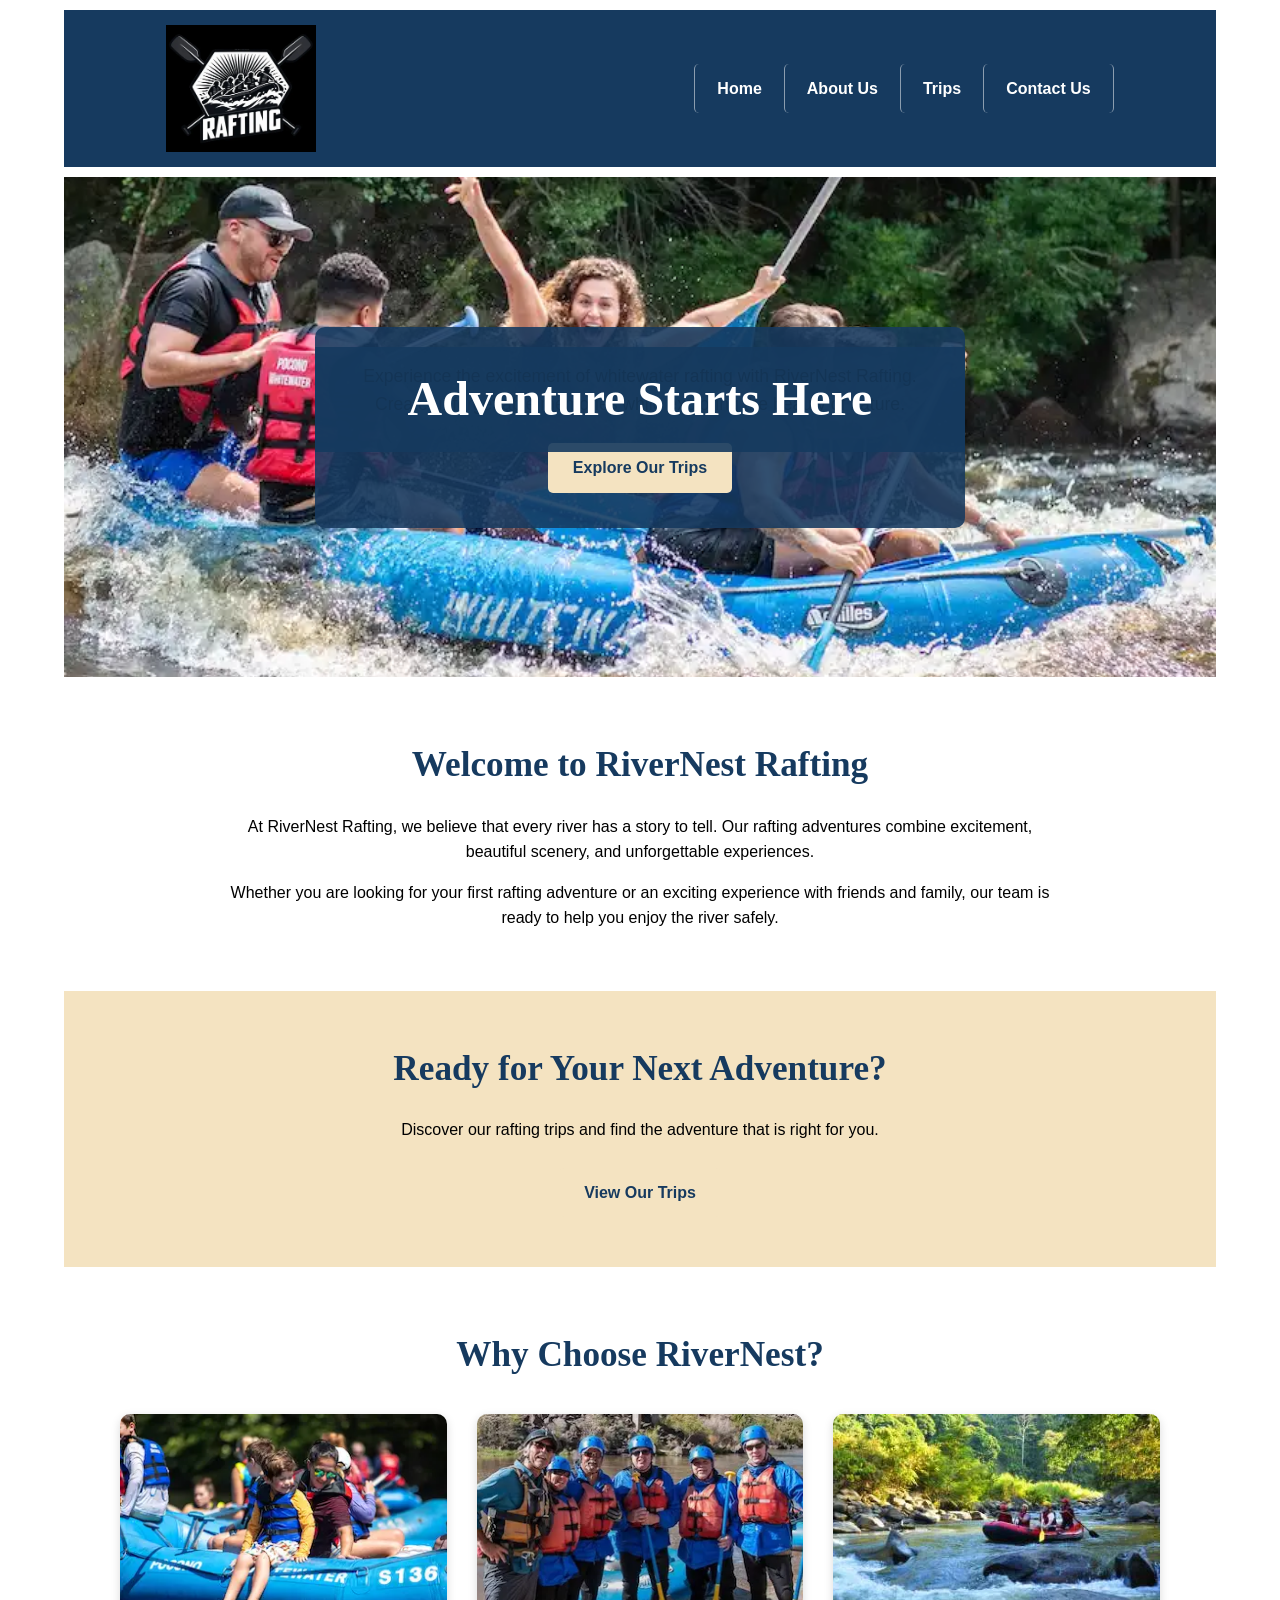
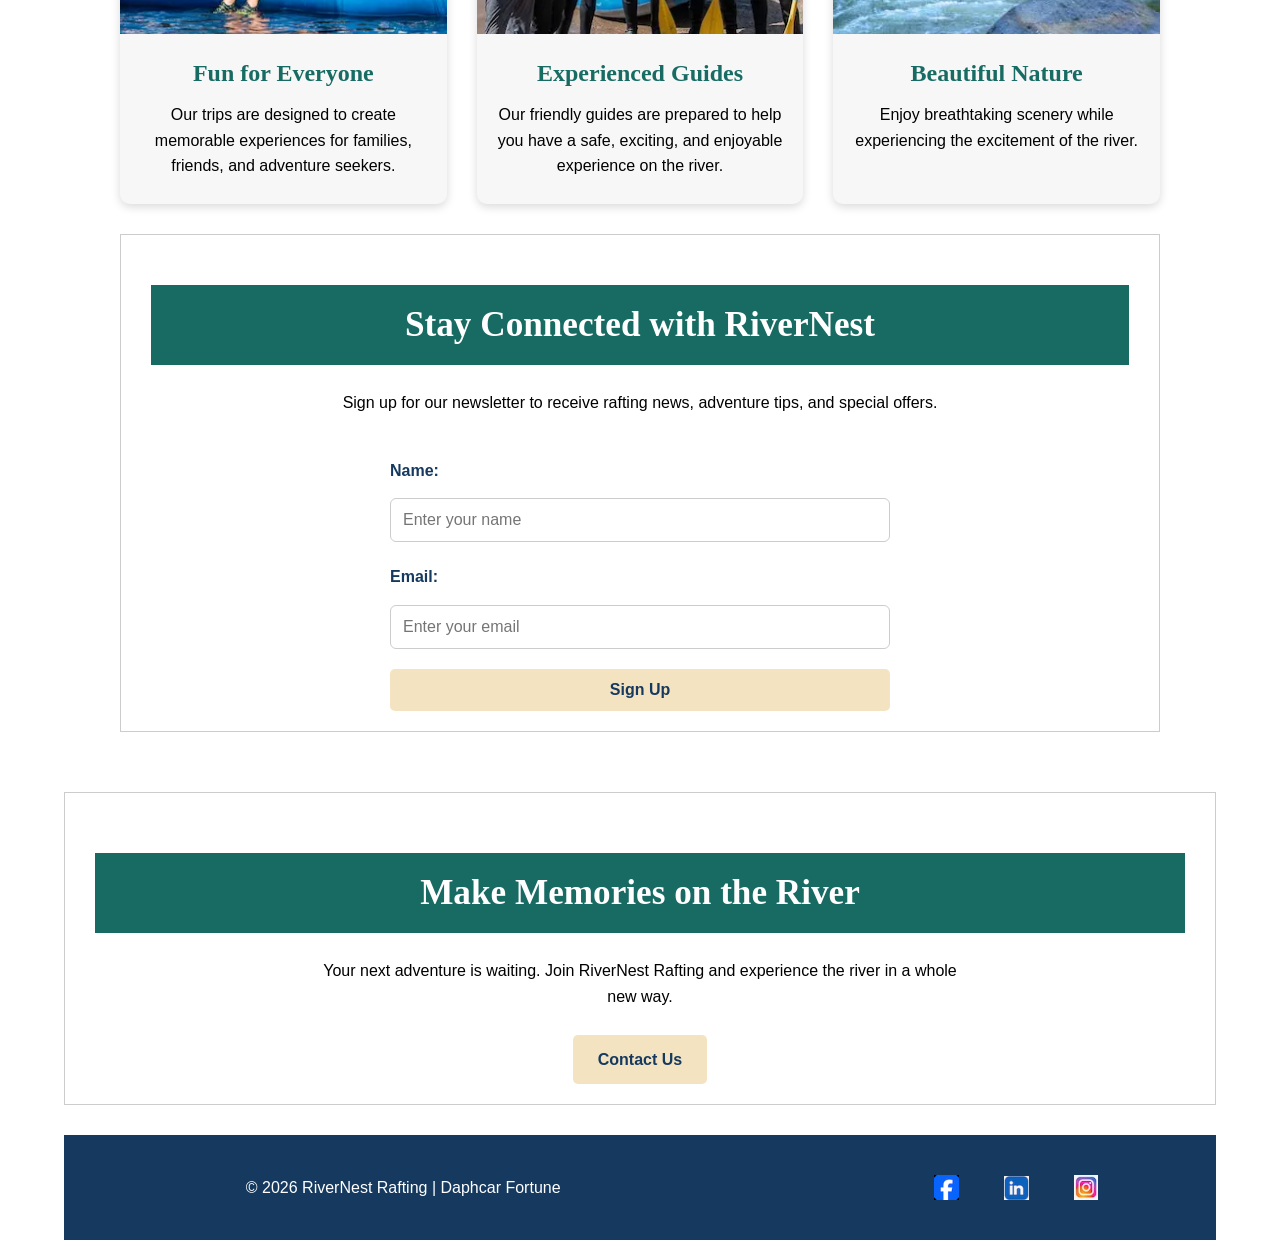
==== wwr/index.html @ b856910a "Index & trips HTML&CSS" ====
<!DOCTYPE html>
<html lang="en-US">

<head>
    <meta charset="UTF-8">
    <meta name="viewport" content="width=device-width, initial-scale=1.0">

    <title>RiverNest Rafting | Home</title>

    <meta name="description"
      content="RiverNest Rafting offers exciting and unforgettable whitewater rafting adventures for families, friends, and outdoor enthusiasts.">

    <meta name="author" content="Daphcar Fortune">

    <link rel="stylesheet" href="styles/rafting.css">
</head>

<body>

    <header>
        <img src="images/raftinglogo.webp"
          alt="Rafting company logo featuring paddles, a whitewater raft, and rafters" width="128"
          height="128">

        <nav>
            <ul>
                <li><a href="index.html">Home</a></li>
                <li><a href="about.html">About Us</a></li>
                <li><a href="trips.html">Trips</a></li>
                <li><a href="contact.html">Contact Us</a></li>
            </ul>
        </nav>
    </header>
    <main>

        <!-- Hero Section -->
        <section class="hero">
            <img src="images/people-enjoy.webp"
              alt="People enjoying an exciting whitewater rafting adventure" width="700"
              height="200">

            <div class="hero-content">
                <h1>Adventure Starts Here</h1>
                <p>
                    Experience the excitement of whitewater rafting with
                    RiverNest Rafting. Create unforgettable memories while
                    exploring the beauty of nature.
                </p>

                <a class="button" href="trips.html">Explore Our Trips</a>
            </div>
        </section>

        <!-- Company Introduction -->
        <section class="company-intro">
            <h2>Welcome to RiverNest Rafting</h2>

            <p>
                At RiverNest Rafting, we believe that every river has a story
                to tell. Our rafting adventures combine excitement, beautiful
                scenery, and unforgettable experiences.
            </p>

            <p>
                Whether you are looking for your first rafting adventure or
                an exciting experience with friends and family, our team is
                ready to help you enjoy the river safely.
            </p>
        </section>

        <!-- Call to Action -->
        <section class="cta">
            <h2>Ready for Your Next Adventure?</h2>

            <p>
                Discover our rafting trips and find the adventure that is
                right for you.
            </p>

            <a class="button" href="trips.html">View Our Trips</a>
        </section>

        <!-- Adventure Highlights -->
        <section class="highlights">

            <h2>Why Choose RiverNest?</h2>

            <div class="highlight-grid">

                <article>
                    <img src="images/family-enjoy.webp" alt="Family enjoying a rafting adventure">

                    <h3>Fun for Everyone</h3>

                    <p>
                        Our trips are designed to create memorable experiences
                        for families, friends, and adventure seekers.
                    </p>
                </article>

                <article>
                    <img src="images/guider.webp" alt="Professional rafting guide helping a group">

                    <h3>Experienced Guides</h3>

                    <p>
                        Our friendly guides are prepared to help you have a
                        safe, exciting, and enjoyable experience on the river.
                    </p>
                </article>

                <article>
                    <img src="images/nature.webp"
                      alt="Rafting boat surrounded by beautiful natural scenery">

                    <h3>Beautiful Nature</h3>

                    <p>
                        Enjoy breathtaking scenery while experiencing the
                        excitement of the river.
                    </p>
                </article>

            </div>
            <!-- ================= NEWSLETTER ================= -->

            <section class="newsletter">

                <h2>Stay Connected with RiverNest</h2>

                <p>
                    Sign up for our newsletter to receive rafting news,
                    adventure tips, and special offers.
                </p>

                <form action="#" method="post">

                    <label for="name">Name:</label>
                    <input type="text" id="name" name="name" placeholder="Enter your name" required>

                    <label for="email">Email:</label>
                    <input type="email" id="email" name="email" placeholder="Enter your email"
                      required>

                    <button type="submit" class="button">
                        Sign Up
                    </button>

                </form>

            </section>

        </section>

        <!-- Final Call to Action -->
        <section class="final-cta">

            <h2>Make Memories on the River</h2>

            <p>
                Your next adventure is waiting. Join RiverNest Rafting and
                experience the river in a whole new way.
            </p>

            <a class="button" href="contact.html">Contact Us</a>

        </section>

    </main>

    <footer>

        <nav class="socialmedia">
            <a href="https://facebook.com">
                <img src="images/facebook.svg.jpg" alt="Facebook Icon" width="25" height="25">
            </a>

            <a href="https://linkedin.com">
                <img src="images/linkedin.svg.jpg" alt="LinkedIn Icon" width="25" height="25">
            </a>

            <a href="https://instagram.com">
                <img src="images/instagram.svg.webp" alt="Instagram Icon" width="25" height="25">
            </a>
        </nav>

        <p>&copy; 2026 RiverNest Rafting | Daphcar Fortune</p>


    </footer>

</body>

</html>
---- wwr/styles/rafting.css ----
:root {
    --primary-color: #163A5F;
    --secondary-color: #176B63;
    --accent1-color: #F4E3C1;
    --heading-font: "Georgia", "Times New Roman", serif;
    --body-font: Arial, Helvetica, sans-serif;
    --text-color: #000000;
    --border-color: #CCCCCC;
}

/* ---------- RESET ---------- */

* {
    margin: 0;
    padding: 0;
    box-sizing: border-box;
}

body {
    font-family: var(--body-font);
    color: var(--primary-color);
    background-color: #FFFFFF;
    line-height: 1.5;
}

img {
    max-width: 100%;
    height: auto;
}

/* ---------- PAGE WIDTH ---------- */

header,
main,
footer {
    max-width: 1200px;
    width: 90%;
    margin: 0 auto;
}

/* ---------- HEADER ---------- */

header {
    display: grid;
    grid-template-columns: 160px 1fr;
    align-items: center;

    background-color: var(--primary-color);
    color: #FFFFFF;

    padding: 15px 30px;
    margin-top: 10px;
    min-height: 150px;
}

header > img {
    width: 128px;
    height: 128px;
    object-fit: cover;
}

/* ---------- NAVIGATION ---------- */

header nav {
    display: flex;
    justify-content: flex-end;
    align-items: center;
}

header nav ul {
    display: flex;
    flex-direction: row;
    justify-content: flex-end;
    align-items: center;

    list-style: none;
    gap: 0;
}

header nav li {
    display: block;
}

header nav a {
    display: block;

    color: #FFFFFF;
    text-decoration: none;
    font-weight: bold;

    padding: 12px 22px;
    border-left: 1px solid rgba(255, 255, 255, 0.5);
}

header nav li:last-child a {
    border-right: 1px solid rgba(255, 255, 255, 0.5);
}

header nav a:hover {
    color: var(--accent1-color);
}

/* ---------- MAIN ---------- */

main {
    margin-top: 10px;
}

/* ---------- HEADINGS ---------- */

h1,
h2 {
    font-family: var(--heading-font);
}

h1,
p {
    text-align: center;
}

/* ---------- HERO ---------- */

.hero {
    position: relative;
    margin: 0 0 30px 0;
}

.hero > img {
    display: block;
    width: 100%;
    height: auto;
}

.hero h1 {
    position: absolute;
    top: 20px;
    left: 0;

    width: 100%;

    padding: 14px;

    text-align: center;

    background-color: rgba(22, 58, 95, 0.90);
    color: #FFFFFF;
}

/* ---------- HERO ARTICLE ---------- */

.hero article {
    position: absolute;

    bottom: 20px;
    left: 5%;
    right: 5%;

    min-height: 90px;

    padding: 12px 18px;

    background-color: rgba(22, 58, 95, 0.90);
    color: #FFFFFF;
}

.hero article img {
    float: right;

    width: 80px;
    height: 80px;

    object-fit: cover;

    margin-left: 15px;

    border: 3px solid var(--accent1-color);
}

/* ---------- SECTIONS ---------- */

section {
    margin: 30px 0;
}

/* ---------- HISTORY ---------- */

.history {
    margin: 30px 0;
    padding: 20px 30px;

    border: 1px solid var(--border-color);
    background-color: #FFFFFF;
}

.history-content {
    display: grid;
    grid-template-columns: 1fr 160px 1fr;

    align-items: center;
    column-gap: 25px;
}

.history-text {
    font-size: 1rem;
    line-height: 1.4;
}

.history-text p {
    margin: 0;
}

.history-image {
    display: flex;
    flex-direction: column;

    align-items: center;
    justify-content: center;
}

.history-image h2 {
    margin: 0 0 8px 0;

    width: 160px;

    text-align: center;

    font-family: var(--heading-font);
    color: var(--primary-color);
}

.history-image img {
    display: block;

    width: 160px;
    height: 100px;

    object-fit: cover;
}

/* ---------- ADVENTURE SECTION ---------- */

section:last-of-type {
    border: 1px solid var(--border-color);
    background-color: #FFFFFF;

    padding-bottom: 20px;
}

section:last-of-type h2 {
    background-color: var(--secondary-color);
    color: #FFFFFF;
    text-align: center;
    padding: 12px;

    margin-bottom: 25px;
}

/* ---------- ADVENTURE GALLERY ---------- */

.adventure-gallery {
    display: grid;

    grid-template-columns: repeat(5, 1fr);

    gap: 25px;

    width: 100%;

    padding: 0 20px;
}

.adventure-gallery figure {
    margin: 0;
    text-align: center;
}

.adventure-gallery img {
    display: block;

    width: 100%;
    max-width: 180px;
    height: 150px;

    object-fit: cover;

    margin: 0 auto 8px;
}

.adventure-gallery figcaption {
    color: var(--primary-color);

    font-size: 1rem;
    font-weight: normal;

    text-align: center;
}

/* ---------- CONTACT PAGE: MAP + FORM ---------- */

main > iframe {
    width: 48%;
    height: 500px;
    border: 0;
    border-radius: 10px;
    vertical-align: top;
    margin-top: 25px;
}

main > form {
    display: inline-block;
    vertical-align: top;
    width: 48%;
    margin-left: 3%;
    margin-top: 25px;
    padding: 25px;
    border-radius: 10px;
}

/* ---------- CONTACT PAGE: FORM ---------- */

form label {
    display: block;
    margin-top: 12px;
    margin-bottom: 5px;
    font-weight: bold;
}

form input[type="text"],
form input[type="email"],
form textarea {
    width: 100%;
    padding: 12px;
    border: 1px solid var(--border-color);
    border-radius: 6px;
    font-size: 16px;
}

form textarea {
    height: 150px;
    resize: vertical;
}

form input[type="checkbox"] {
    margin-top: 12px;
    width: auto;
    display: inline-block;
    margin-right: 9px;
}

form input[type="checkbox"] + label {
    display: inline;
    margin: 0;
    width: auto;
}

form fieldset {
    margin-top: 20px;
    padding: 15px;
    border: none;
    border-radius: 6px;
    font-weight: bold;
}

form fieldset input[type="radio"] {
    width: auto;
    display: inline-block;
    margin: 0 8px 0 0;
}

form fieldset label {
    display: inline;
    margin: 0;
    font-weight: bold;
}

form fieldset input[type="radio"] + label {
    display: inline;
}

form fieldset input[type="radio"] + label::after {
    content: "";
    display: block;
    margin-bottom: 8px;
}

form button {
    display: block;
    width: 100%;
    margin-top: 20px;
    padding: 14px;
    border: none;
    border-radius: 6px;
    font-size: 16px;
    cursor: pointer;

    background-color: var(--primary-color);
    color: #FFFFFF;
}

/* ---------- FOOTER ---------- */

footer {
    display: grid;

    grid-template-columns: 1fr 1fr;

    align-items: center;

    margin-top: 30px;
    margin-bottom: 20px;

    padding: 30px;

    background-color: var(--primary-color);
    color: #FFFFFF;
}

/* ---------- SOCIAL MEDIA ---------- */

footer .socialmedia {
    display: flex;

    flex-direction: row;

    justify-content: flex-end;
    align-items: center;

    gap: 15px;

    grid-column: 2;
    grid-row: 1;
}

footer .socialmedia a {
    display: block;
}

footer .socialmedia img {
    display: block;

    width: 25px;
    height: 25px;

    object-fit: contain;
}

/* ---------- COPYRIGHT ---------- */

footer p {
    grid-column: 1;
    grid-row: 1;

    margin: 0;

    color: #FFFFFF;
}

/* ---------- RESPONSIVE DESIGN ---------- */

@media (max-width: 800px) {

    header {
        grid-template-columns: 1fr;
        justify-items: center;

        text-align: center;
    }

    header nav {
        justify-content: center;
        margin-top: 15px;
    }

    header nav ul {
        flex-wrap: wrap;
        justify-content: center;
    }

    /* GALLERY */
    .adventure-gallery {
        display: flex;
        flex-wrap: wrap;
        justify-content: center;
        gap: 20px;
        margin-top: 50px;
    }

    .div-gallery h1 {
        width: 100%;
        text-align: center;
    }

    .venture-gallery figure {
        margin: 0;
        text-align: center;
    }

    .forme-gallery img {
        width: 180px;
        height: 128px;
        object-fit: cover;
        border-radius: 8px;
    }

    main > iframe,
    main > form {
        display: block;
        width: 100%;
        margin-left: 0;
    }

    main > iframe {
        height: 350px;
    }

    footer {
        grid-template-columns: 1fr;
        text-align: center;
    }

    footer p {
        grid-column: 1;
        grid-row: 2;

        margin-top: 15px;
    }

    footer .socialmedia {
        grid-column: 1;
        grid-row: 1;

        justify-content: center;
    }
}

@media (max-width: 500px) {

    .adventure-gallery {
        grid-template-columns: 1fr;
    }

    header nav a {
        padding: 8px 10px;
    }

    .hero h1 {
        position: static;
        margin-top: 0;
    }

    .hero article {
        position: static;
        margin-top: 10px;
    }
}

/* ---------- RESET ---------- */

* {
    margin: 0;
    padding: 0;
    box-sizing: border-box;
}

body {
    font-family: var(--body-font);
    color: var(--text-color);
    line-height: 1.6;
    background-color: #ffffff;
}

img {
    max-width: 100%;
    display: block;
}

a {
    text-decoration: none;
}

/* ---------- HEADER ---------- */

header {
    display: grid;
    grid-template-columns: 180px 1fr;
    align-items: center;

    background-color: var(--primary-color);
    padding: 15px 8%;

    gap: 30px;
}

header img {
    width: 150px;
    height: auto;
}

nav {
    display: flex;
    justify-content: flex-end;
    align-items: center;
    gap: 30px;
}

nav a {
    color: var(--white-color);
    font-weight: bold;
    padding: 10px 15px;
    border-radius: 5px;
}

nav a:hover {
    background-color: var(--secondary-color);
}

/* ---------- HERO ---------- */

.hero {
    position: relative;
    min-height: 500px;

    display: flex;
    justify-content: center;
    align-items: center;

    overflow: hidden;
}

.hero > img {
    width: 100%;
    height: 500px;
    object-fit: cover;
}

.hero-content {
    position: absolute;

    max-width: 650px;
    padding: 35px;

    text-align: center;

    background-color: rgba(22, 58, 95, 0.88);
    color: var(--white-color);

    border-radius: 10px;
}

.hero-content h1 {
    font-family: var(--heading-font);
    font-size: 3rem;
    margin-bottom: 15px;
}

.hero-content p {
    font-size: 1.1rem;
    margin-bottom: 25px;
}

/* ---------- BUTTONS ---------- */

.button {
    display: inline-block;

    background-color: var(--accent1-color);
    color: var(--primary-color);

    padding: 12px 25px;

    font-weight: bold;

    border-radius: 5px;

    transition: 0.3s;
}

.button:hover {
    background-color: var(--secondary-color);
    color: var(--white-color);
}

/* ---------- COMPANY INTRODUCTION ---------- */

.company-intro {
    max-width: 900px;
    margin: 60px auto;
    padding: 0 30px;

    text-align: center;
}

.company-intro h2,
.cta h2,
.highlights h2,
.final-cta h2 {
    font-family: var(--heading-font);
    color: var(--primary-color);

    font-size: 2.2rem;
    margin-bottom: 20px;
}

.company-intro p {
    margin-bottom: 15px;
}

/* ---------- CALL TO ACTION ---------- */

.cta {
    background-color: var(--accent1-color);

    text-align: center;

    padding: 50px 30px;
}

.cta h2 {
    color: var(--primary-color);
}

.cta p {
    margin-bottom: 25px;
}

/* ---------- HIGHLIGHTS ---------- */

.highlights {
    max-width: 1100px;
    margin: 60px auto;
    padding: 0 30px;

    text-align: center;
}

.highlight-grid {
    display: grid;
    grid-template-columns: repeat(3, 1fr);

    gap: 30px;

    margin-top: 30px;
}

.highlight-grid article {
    background-color: #f7f7f7;

    border-radius: 10px;

    overflow: hidden;

    box-shadow: 0 3px 10px rgba(0, 0, 0, 0.15);

    transition: transform 0.3s ease;
}

.highlight-grid article:hover {
    transform: translateY(-5px);
}

.highlight-grid img {
    width: 100%;
    height: 220px;

    object-fit: cover;
}

.highlight-grid h3 {
    font-family: var(--heading-font);
    color: var(--secondary-color);

    font-size: 1.5rem;

    margin: 20px 15px 10px;
}

.highlight-grid p {
    padding: 0 20px 25px;
}

/* ---------- NEWSLETTER ---------- */

.newsletter {
    background-color: var(--accent1-color);

    padding: 50px 30px;

    text-align: center;
}

.newsletter h2 {
    font-family: var(--heading-font);

    color: var(--primary-color);

    font-size: 2.2rem;

    margin-bottom: 15px;
}

.newsletter > p {
    max-width: 650px;

    margin: 0 auto 30px;
}

.newsletter form {
    max-width: 500px;

    margin: 0 auto;

    display: grid;

    grid-template-columns: 1fr;

    gap: 10px;

    text-align: left;
}

.newsletter label {
    font-weight: bold;

    color: var(--primary-color);
}

.newsletter input {
    width: 100%;

    padding: 12px;

    border: 1px solid var(--primary-color);

    border-radius: 5px;

    font-family: var(--body-font);

    font-size: 1rem;
}

.newsletter input:focus {
    outline: 2px solid var(--secondary-color);
}

.newsletter button {
    border: none;

    font-family: var(--body-font);

    font-size: 1rem;

    cursor: pointer;

    margin-top: 10px;
}

/* ---------- FINAL CTA ---------- */

.final-cta {
    background-color: var(--secondary-color);
    color: var(--white-color);

    text-align: center;

    padding: 60px 30px;
}

.final-cta h2 {
    color: var(--white-color);
}

.final-cta p {
    max-width: 650px;

    margin: 0 auto 25px;
}

/* ---------- FOOTER ---------- */

footer {
    background-color: var(--primary-color);
    color: var(--white-color);

    padding: 30px 8%;

}

.social-links {
    display: flex;
    gap: 20px;
}

.social-links a {
    color: var(--white-color);
    font-weight: bold;
}

.social-links a:hover {
    color: var(--accent1-color);
}

/* ---------- RESPONSIVE DESIGN ---------- */

@media (max-width: 800px) {

    header {
        grid-template-columns: 1fr;

        justify-items: center;

        padding: 20px;
    }

    nav {
        justify-content: center;
        flex-wrap: wrap;
        gap: 10px;
    }

    .hero,
    .hero > img {
        min-height: 450px;
        height: 450px;
    }

    .hero-content {
        width: 90%;
        padding: 25px;
    }

    .hero-content h1 {
        font-size: 2.2rem;
    }

    .highlight-grid {
        grid-template-columns: 1fr;
    }

    footer {
        flex-direction: column;
        text-align: center;
    }
}

/* ---------- SMALL SCREENS ---------- */

@media (max-width: 500px) {

    .hero,
    .hero > img {
        min-height: 400px;
        height: 400px;
    }

    .hero-content h1 {
        font-size: 1.8rem;
    }

    .hero-content p {
        font-size: 1rem;
    }

    .company-intro h2,
    .cta h2,
    .highlights h2,
    .final-cta h2 {
        font-size: 1.8rem;
    }

    nav a {
        padding: 8px 10px;
        font-size: 0.9rem;
    }
}

/* ==================================================
   TRIPS PAGE
   ================================================== */

/* ---------- TRIPS HERO ---------- */

.trips-hero {
    position: relative;
    min-height: 450px;

    display: flex;
    justify-content: center;
    align-items: center;

    overflow: hidden;
}

.trips-hero > img {
    width: 100%;
    height: 450px;
    object-fit: cover;
}

.trips-hero-content {
    position: absolute;

    max-width: 650px;
    width: 90%;

    padding: 35px;

    text-align: center;

    background-color: rgba(22, 58, 95, 0.88);
    color: var(--white-color);

    border-radius: 10px;
}

.trips-hero-content h1 {
    font-family: var(--heading-font);
    font-size: 3rem;

    margin-bottom: 15px;
}

.trips-hero-content p {
    font-size: 1.1rem;

    margin-bottom: 25px;
}

/* ---------- TRIPS INTRODUCTION ---------- */

.trips-introduction {
    max-width: 900px;

    margin: 60px auto;
    padding: 0 30px;

    text-align: center;
}

.trips-introduction h2 {
    font-family: var(--heading-font);

    color: var(--primary-color);

    font-size: 2.2rem;

    margin-bottom: 20px;
}

.trips-introduction p {
    line-height: 1.8;
}

/* ---------- TRIP OPTIONS ---------- */

.trip-options {
    max-width: 1100px;

    margin: 60px auto;
    padding: 0 30px;

    text-align: center;
}

.trip-options > h2 {
    font-family: var(--heading-font);

    color: var(--primary-color);

    font-size: 2.2rem;

    margin-bottom: 30px;
}

.trip-grid {
    display: grid;

    grid-template-columns: repeat(3, 1fr);

    gap: 30px;
}

/* ---------- TRIP CARDS ---------- */

.trip-card {
    display: flex;
    flex-direction: column;

    background-color: #f7f7f7;

    border-radius: 10px;

    overflow: hidden;

    box-shadow: 0 3px 10px rgba(0, 0, 0, 0.15);

    transition: transform 0.3s ease;
}

.trip-card:hover {
    transform: translateY(-5px);
}

.trip-card > img {
    width: 100%;
    height: 230px;

    object-fit: cover;
}

.trip-card-content {
    display: flex;
    flex-direction: column;

    flex-grow: 1;

    padding: 25px;
}

.trip-card-content h3 {
    font-family: var(--heading-font);

    color: var(--secondary-color);

    font-size: 1.5rem;

    margin-bottom: 15px;
}

.trip-card-content p {
    margin-bottom: 20px;
}

.trip-card-content ul {
    text-align: left;

    margin: 0 0 25px 20px;

    line-height: 1.8;
}

.trip-card-content .button {
    margin-top: auto;

    align-self: center;
}

/* ---------- EQUIPMENT SECTION ---------- */

.equipment {
    background-color: var(--accent1-color);

    padding: 60px 30px;

    text-align: center;
}

.equipment > h2 {
    font-family: var(--heading-font);

    color: var(--primary-color);

    font-size: 2.2rem;

    margin-bottom: 15px;
}

.equipment > p {
    max-width: 750px;

    margin: 0 auto 35px;
}

.equipment-grid {
    max-width: 1100px;

    margin: 0 auto;

    display: grid;

    grid-template-columns: repeat(4, 1fr);

    gap: 25px;
}

/* ---------- TRIP TABLE ---------- */

.trip-table-section {
    max-width: 1100px;

    margin: 60px auto;

    padding: 0 30px;

    text-align: center;
}

.trip-table-section h2 {
    font-family: var(--heading-font);

    color: var(--primary-color);

    font-size: 2.2rem;

    margin-bottom: 15px;
}

.trip-table-section > p {
    margin-bottom: 30px;
}

.table-container {
    overflow-x: auto;
}

table {
    width: 100%;

    border-collapse: collapse;

    background-color: #ffffff;

    box-shadow: 0 3px 10px rgba(0, 0, 0, 0.12);
}

caption {
    font-family: var(--heading-font);

    color: var(--primary-color);

    font-size: 1.2rem;

    font-weight: bold;

    padding: 10px;
}

th,
td {
    padding: 15px;

    border: 1px solid #cccccc;

    text-align: center;
}

thead th {
    background-color: var(--primary-color);

    color: var(--white-color);

    font-weight: bold;
}

tbody th {
    color: var(--secondary-color);

    background-color: #f7f7f7;
}

tbody tr:nth-child(even) {
    background-color: var(--accent1-color);
}

tbody tr:hover {
    background-color: #e8e8e8;
}

/* ---------- EQUIPMENT CARDS ---------- */

.equipment-grid article {
    background-color: #ffffff;

    border-radius: 10px;

    overflow: hidden;

    box-shadow: 0 3px 8px rgba(0, 0, 0, 0.12);

    transition: transform 0.3s ease;
}

.equipment-grid article:hover {
    transform: translateY(-5px);
}

.equipment-grid img {
    width: 100%;
    height: 180px;

    object-fit: cover;
}

.equipment-grid h3 {
    font-family: var(--heading-font);

    color: var(--secondary-color);

    font-size: 1.3rem;

    margin: 18px 15px 10px;
}

.equipment-grid p {
    padding: 0 18px 25px;
}

/* ---------- WHAT TO BRING ---------- */

.what-to-bring {
    max-width: 850px;

    margin: 60px auto;
    padding: 0 30px;
}

.what-to-bring h2 {
    font-family: var(--heading-font);

    color: var(--primary-color);

    font-size: 2.2rem;

    text-align: center;

    margin-bottom: 20px;
}

.what-to-bring > p {
    text-align: center;

    margin-bottom: 25px;
}

.what-to-bring ul {
    max-width: 550px;

    margin: 0 auto;

    padding: 25px 40px;

    background-color: #f7f7f7;

    border-left: 5px solid var(--secondary-color);

    border-radius: 5px;

    line-height: 2;
}

/* ---------- TRIPS CTA ---------- */

.trips-cta {
    background-color: var(--secondary-color);

    color: var(--white-color);

    text-align: center;

    padding: 60px 30px;
}

.trips-cta h2 {
    font-family: var(--heading-font);

    color: var(--white-color);

    font-size: 2.3rem;

    margin-bottom: 20px;
}

.trips-cta p {
    max-width: 650px;

    margin: 0 auto 25px;
}

/* ==================================================
   TRIPS PAGE RESPONSIVE DESIGN
   ================================================== */

@media (max-width: 900px) {

    .trip-grid {
        grid-template-columns: 1fr 1fr;
    }

    .equipment-grid {
        grid-template-columns: 1fr 1fr;
    }
}

@media (max-width: 700px) {

    .trips-hero,
    .trips-hero > img {
        min-height: 400px;
        height: 400px;
    }

    .trips-hero-content {
        padding: 25px;
    }

    .trips-hero-content h1 {
        font-size: 2.2rem;
    }

    .trip-grid {
        grid-template-columns: 1fr;
    }

    .equipment-grid {
        grid-template-columns: 1fr;
    }
}

@media (max-width: 500px) {

    .trips-introduction h2,
    .trip-options > h2,
    .equipment > h2,
    .what-to-bring h2 {
        font-size: 1.8rem;
    }

    .trips-hero-content h1 {
        font-size: 1.8rem;
    }

    .trips-hero-content p {
        font-size: 1rem;
    }

    .trip-card-content {
        padding: 20px;
    }

    .what-to-bring {
        padding: 0 20px;
    }

    .what-to-bring ul {
        padding: 20px 30px;
    }
}
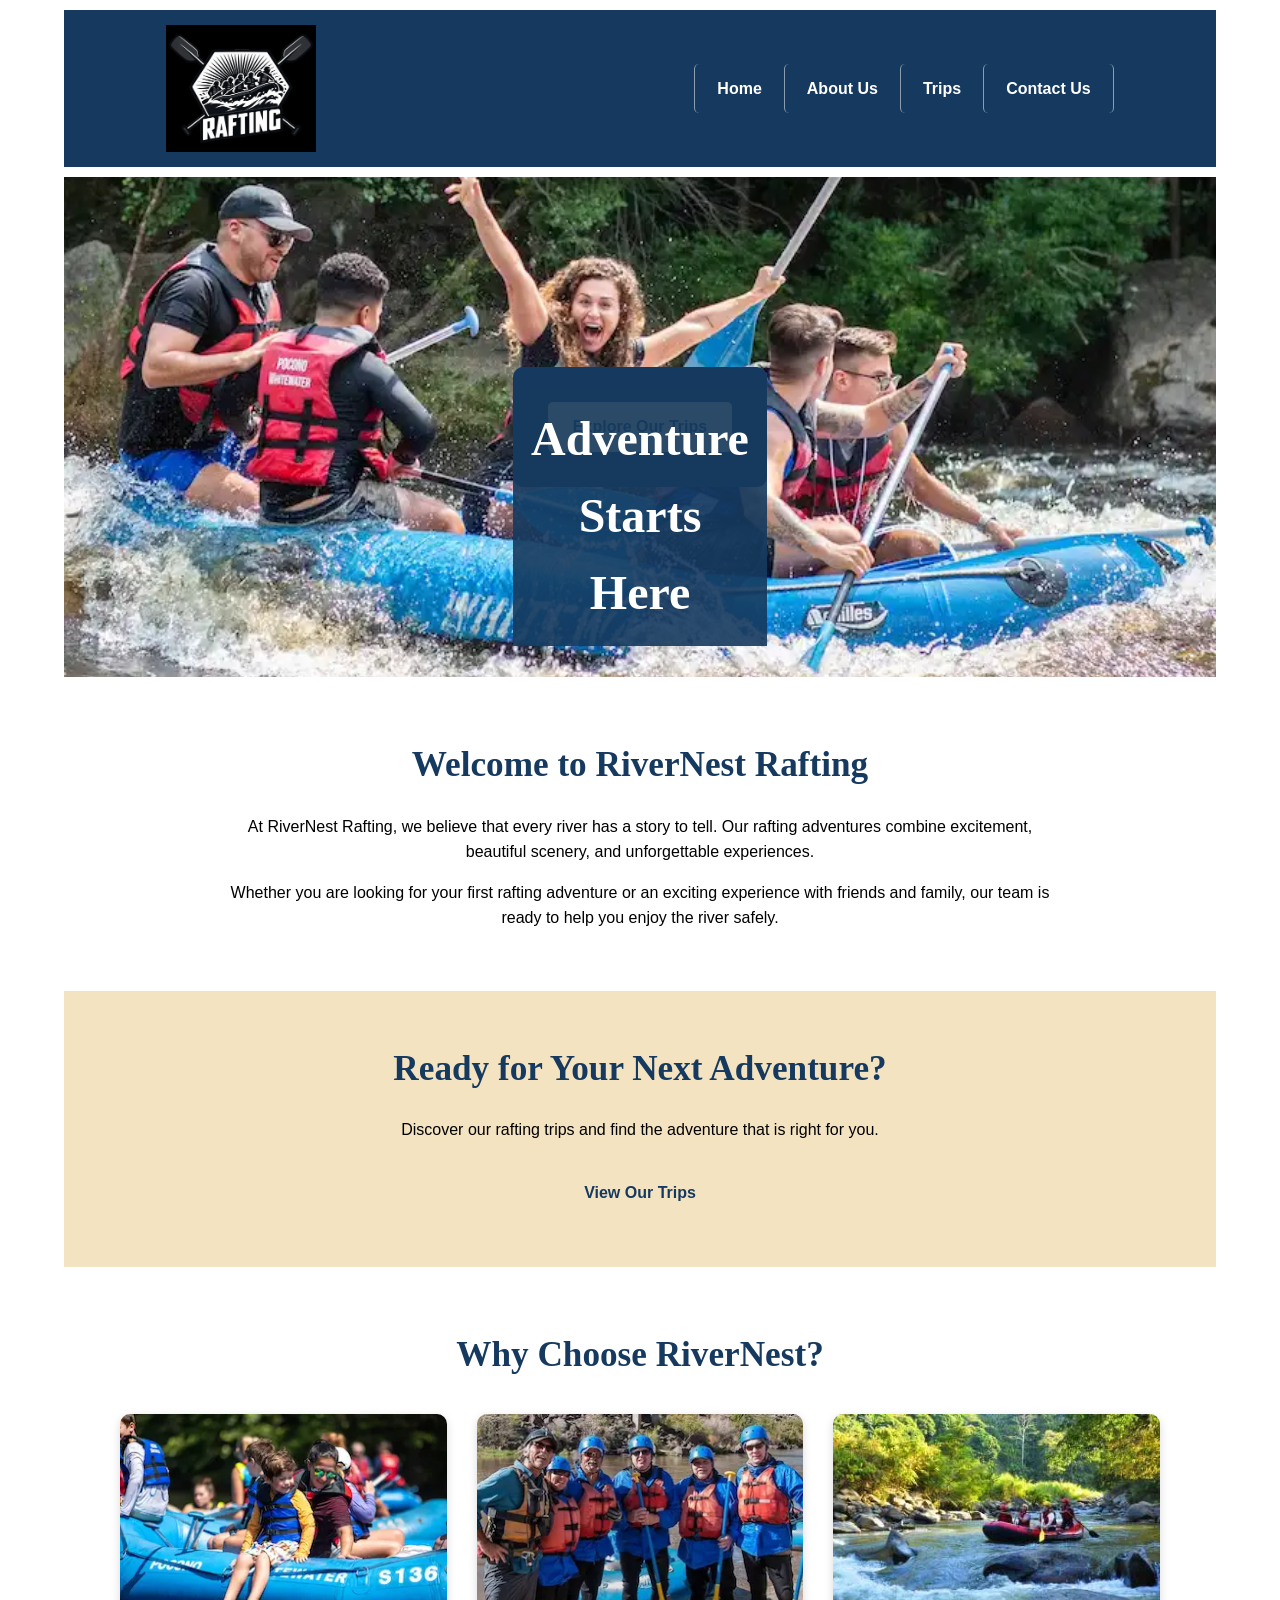
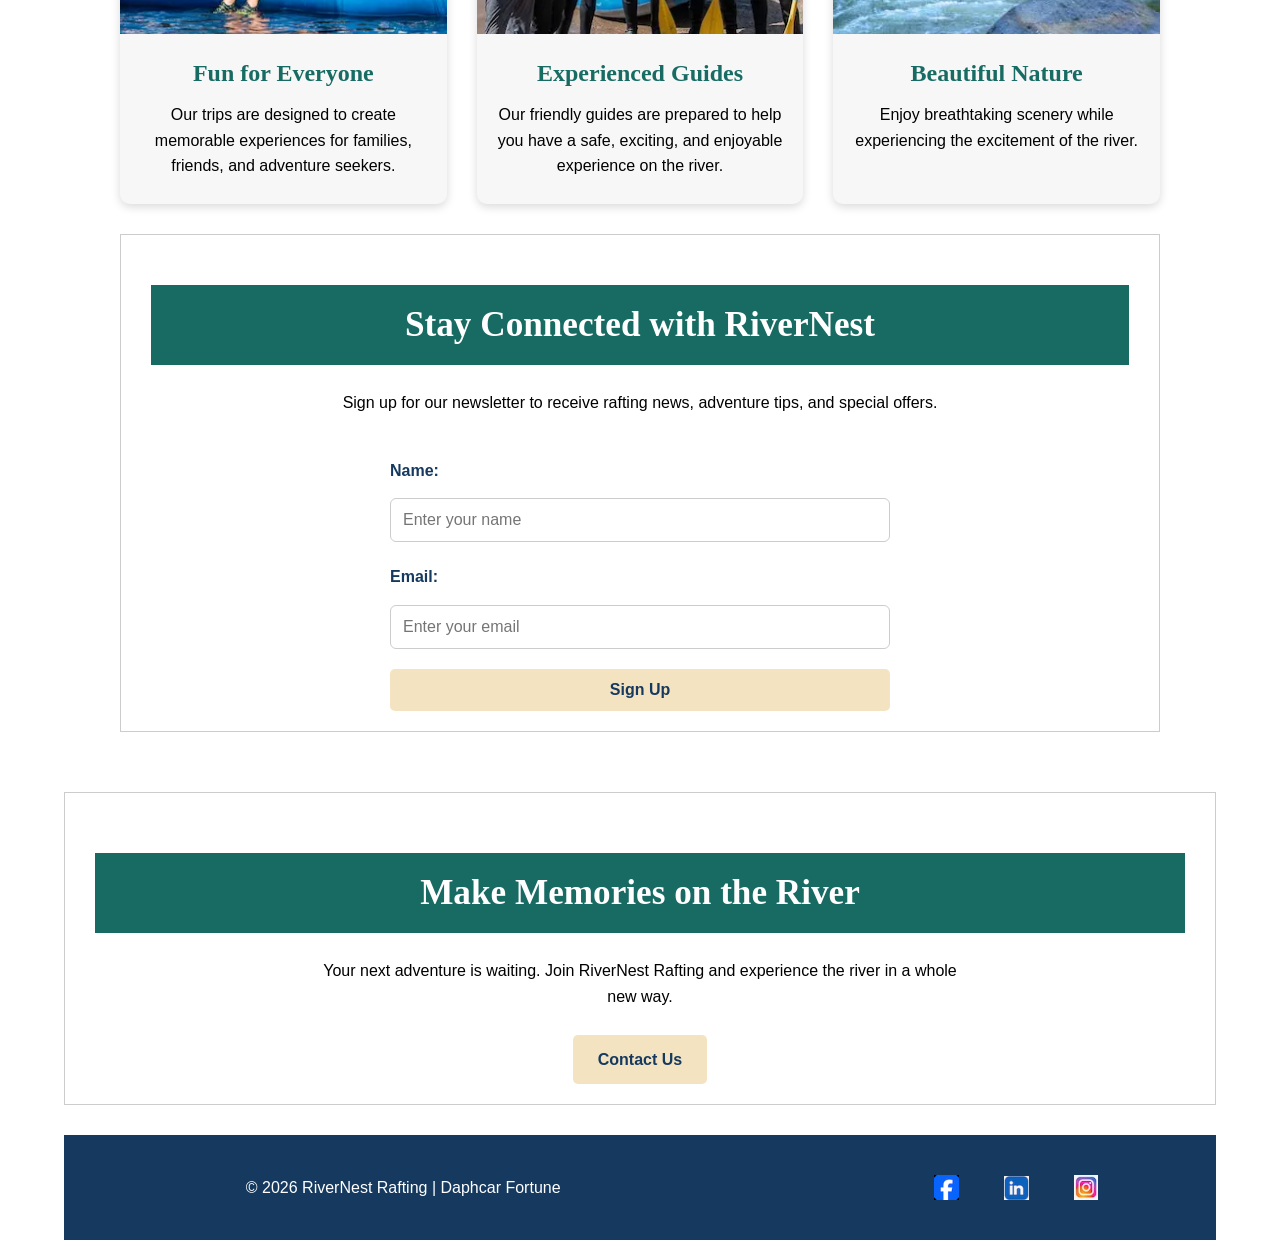
==== commit 669156c1: "HTML update" ====
--- a/wwr/index.html
+++ b/wwr/index.html
@@ -41,11 +41,7 @@
 
             <div class="hero-content">
                 <h1>Adventure Starts Here</h1>
-                <p>
-                    Experience the excitement of whitewater rafting with
-                    RiverNest Rafting. Create unforgettable memories while
-                    exploring the beauty of nature.
-                </p>
+
 
                 <a class="button" href="trips.html">Explore Our Trips</a>
             </div>
--- a/wwr/styles/rafting.css
+++ b/wwr/styles/rafting.css
@@ -18,9 +18,9 @@
 
 body {
     font-family: var(--body-font);
-    color: var(--primary-color);
+    color: #000000;
     background-color: #FFFFFF;
-    line-height: 1.5;
+    line-height: 1.6;
 }
 
 img {
@@ -135,13 +135,9 @@
     position: absolute;
     top: 20px;
     left: 0;
-
     width: 100%;
-
     padding: 14px;
-
-    text-align: center;
-
+    text-align: center;
     background-color: rgba(22, 58, 95, 0.90);
     color: #FFFFFF;
 }
@@ -150,29 +146,21 @@
 
 .hero article {
     position: absolute;
-
     bottom: 20px;
     left: 5%;
     right: 5%;
-
     min-height: 90px;
-
     padding: 12px 18px;
-
     background-color: rgba(22, 58, 95, 0.90);
     color: #FFFFFF;
 }
 
 .hero article img {
     float: right;
-
     width: 80px;
     height: 80px;
-
     object-fit: cover;
-
     margin-left: 15px;
-
     border: 3px solid var(--accent1-color);
 }
 
@@ -187,7 +175,6 @@
 .history {
     margin: 30px 0;
     padding: 20px 30px;
-
     border: 1px solid var(--border-color);
     background-color: #FFFFFF;
 }
@@ -195,7 +182,6 @@
 .history-content {
     display: grid;
     grid-template-columns: 1fr 160px 1fr;
-
     align-items: center;
     column-gap: 25px;
 }
@@ -219,21 +205,16 @@
 
 .history-image h2 {
     margin: 0 0 8px 0;
-
     width: 160px;
-
-    text-align: center;
-
+    text-align: center;
     font-family: var(--heading-font);
     color: var(--primary-color);
 }
 
 .history-image img {
     display: block;
-
     width: 160px;
     height: 100px;
-
     object-fit: cover;
 }
 
@@ -242,7 +223,6 @@
 section:last-of-type {
     border: 1px solid var(--border-color);
     background-color: #FFFFFF;
-
     padding-bottom: 20px;
 }
 
@@ -251,7 +231,6 @@
     color: #FFFFFF;
     text-align: center;
     padding: 12px;
-
     margin-bottom: 25px;
 }
 
@@ -259,13 +238,9 @@
 
 .adventure-gallery {
     display: grid;
-
     grid-template-columns: repeat(5, 1fr);
-
     gap: 25px;
-
     width: 100%;
-
     padding: 0 20px;
 }
 
@@ -276,22 +251,17 @@
 
 .adventure-gallery img {
     display: block;
-
     width: 100%;
     max-width: 180px;
     height: 150px;
-
     object-fit: cover;
-
     margin: 0 auto 8px;
 }
 
 .adventure-gallery figcaption {
     color: var(--primary-color);
-
     font-size: 1rem;
     font-weight: normal;
-
     text-align: center;
 }
 
@@ -401,16 +371,11 @@
 
 footer {
     display: grid;
-
     grid-template-columns: 1fr 1fr;
-
     align-items: center;
-
     margin-top: 30px;
     margin-bottom: 20px;
-
     padding: 30px;
-
     background-color: var(--primary-color);
     color: #FFFFFF;
 }
@@ -419,14 +384,10 @@
 
 footer .socialmedia {
     display: flex;
-
     flex-direction: row;
-
     justify-content: flex-end;
     align-items: center;
-
     gap: 15px;
-
     grid-column: 2;
     grid-row: 1;
 }
@@ -437,10 +398,8 @@
 
 footer .socialmedia img {
     display: block;
-
     width: 25px;
     height: 25px;
-
     object-fit: contain;
 }
 
@@ -449,9 +408,7 @@
 footer p {
     grid-column: 1;
     grid-row: 1;
-
     margin: 0;
-
     color: #FFFFFF;
 }
 
@@ -564,7 +521,7 @@
 
 body {
     font-family: var(--body-font);
-    color: var(--text-color);
+    color: #000000;
     line-height: 1.6;
     background-color: #ffffff;
 }
@@ -635,15 +592,11 @@
 
 .hero-content {
     position: absolute;
-
     max-width: 650px;
     padding: 35px;
-
-    text-align: center;
-
-    background-color: rgba(22, 58, 95, 0.88);
-    color: var(--white-color);
-
+    text-align: center;
+    background-color: var(--primary-color);
+    color: #FFFFFF;
     border-radius: 10px;
 }
 
@@ -651,11 +604,14 @@
     font-family: var(--heading-font);
     font-size: 3rem;
     margin-bottom: 15px;
+    color: #FFFFFF;
 }
 
 .hero-content p {
     font-size: 1.1rem;
     margin-bottom: 25px;
+    color: #FFFFFF;
+    background-color: transparent;
 }
 
 /* ---------- BUTTONS ---------- */
@@ -998,31 +954,26 @@
 
 .trips-hero-content {
     position: absolute;
-
     max-width: 650px;
     width: 90%;
-
     padding: 35px;
-
-    text-align: center;
-
-    background-color: rgba(22, 58, 95, 0.88);
-    color: var(--white-color);
-
+    text-align: center;
+    background-color: var(--primary-color);
+    color: #FFFFFF;
     border-radius: 10px;
 }
 
 .trips-hero-content h1 {
     font-family: var(--heading-font);
     font-size: 3rem;
-
     margin-bottom: 15px;
+    color: #FFFFFF;
 }
 
 .trips-hero-content p {
     font-size: 1.1rem;
-
     margin-bottom: 25px;
+    color: #FFFFFF;
 }
 
 /* ---------- TRIPS INTRODUCTION ---------- */
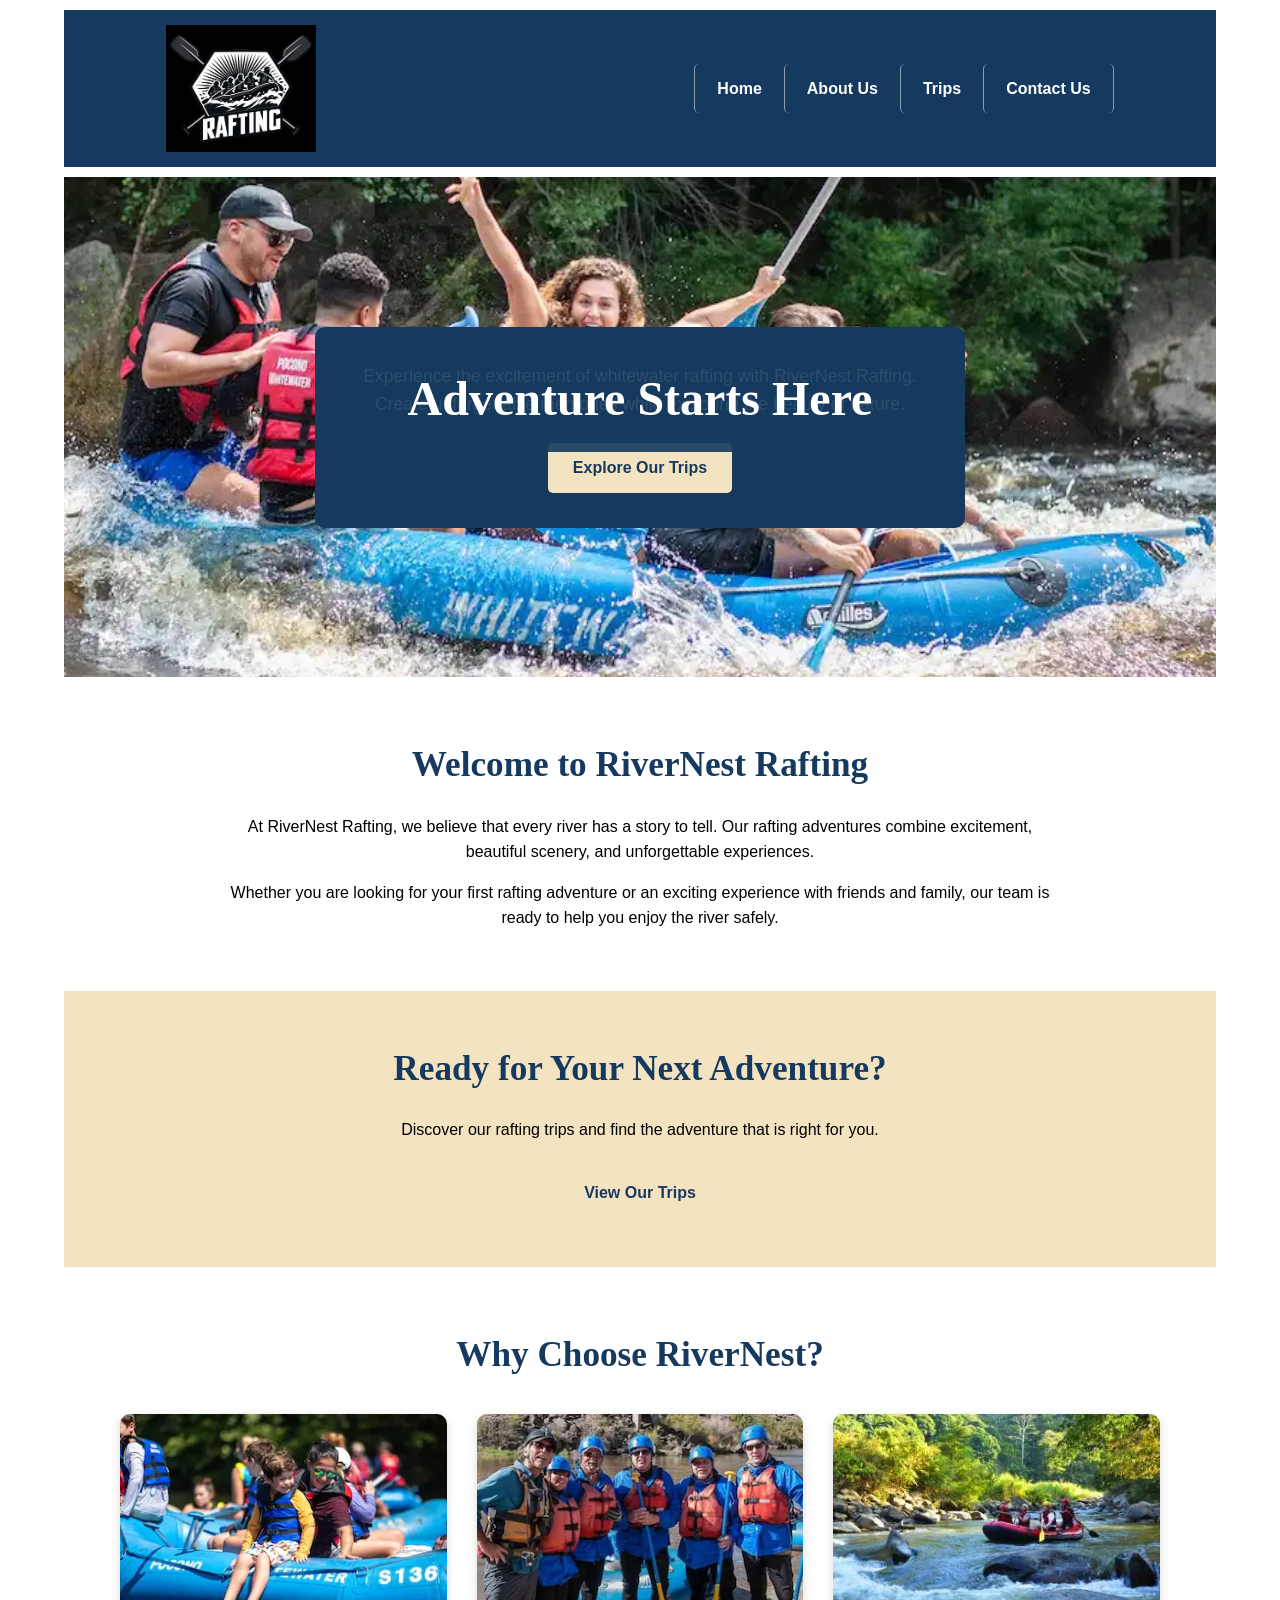
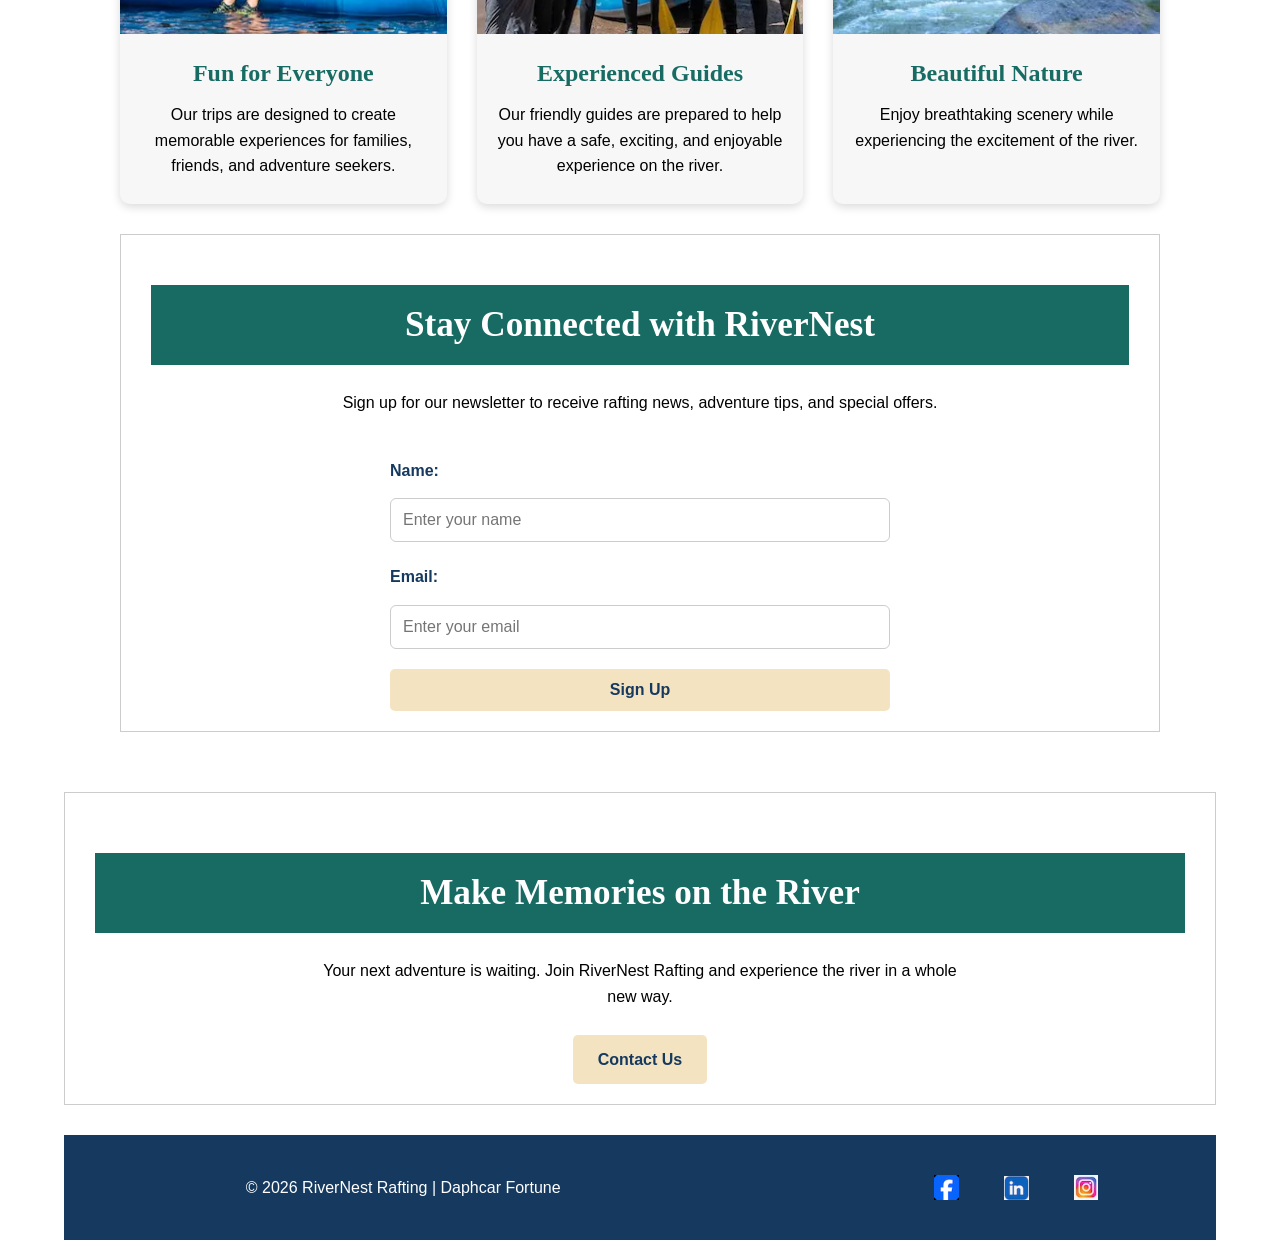
==== commit a5959399: "Updated" ====
--- a/wwr/index.html
+++ b/wwr/index.html
@@ -41,7 +41,11 @@
 
             <div class="hero-content">
                 <h1>Adventure Starts Here</h1>
-
+                <p>
+                    Experience the excitement of whitewater rafting with
+                    RiverNest Rafting. Create unforgettable memories while
+                    exploring the beauty of nature.
+                </p>
 
                 <a class="button" href="trips.html">Explore Our Trips</a>
             </div>
--- a/wwr/styles/rafting.css
+++ b/wwr/styles/rafting.css
@@ -592,6 +592,7 @@
 
 .hero-content {
     position: absolute;
+
     max-width: 650px;
     padding: 35px;
     text-align: center;
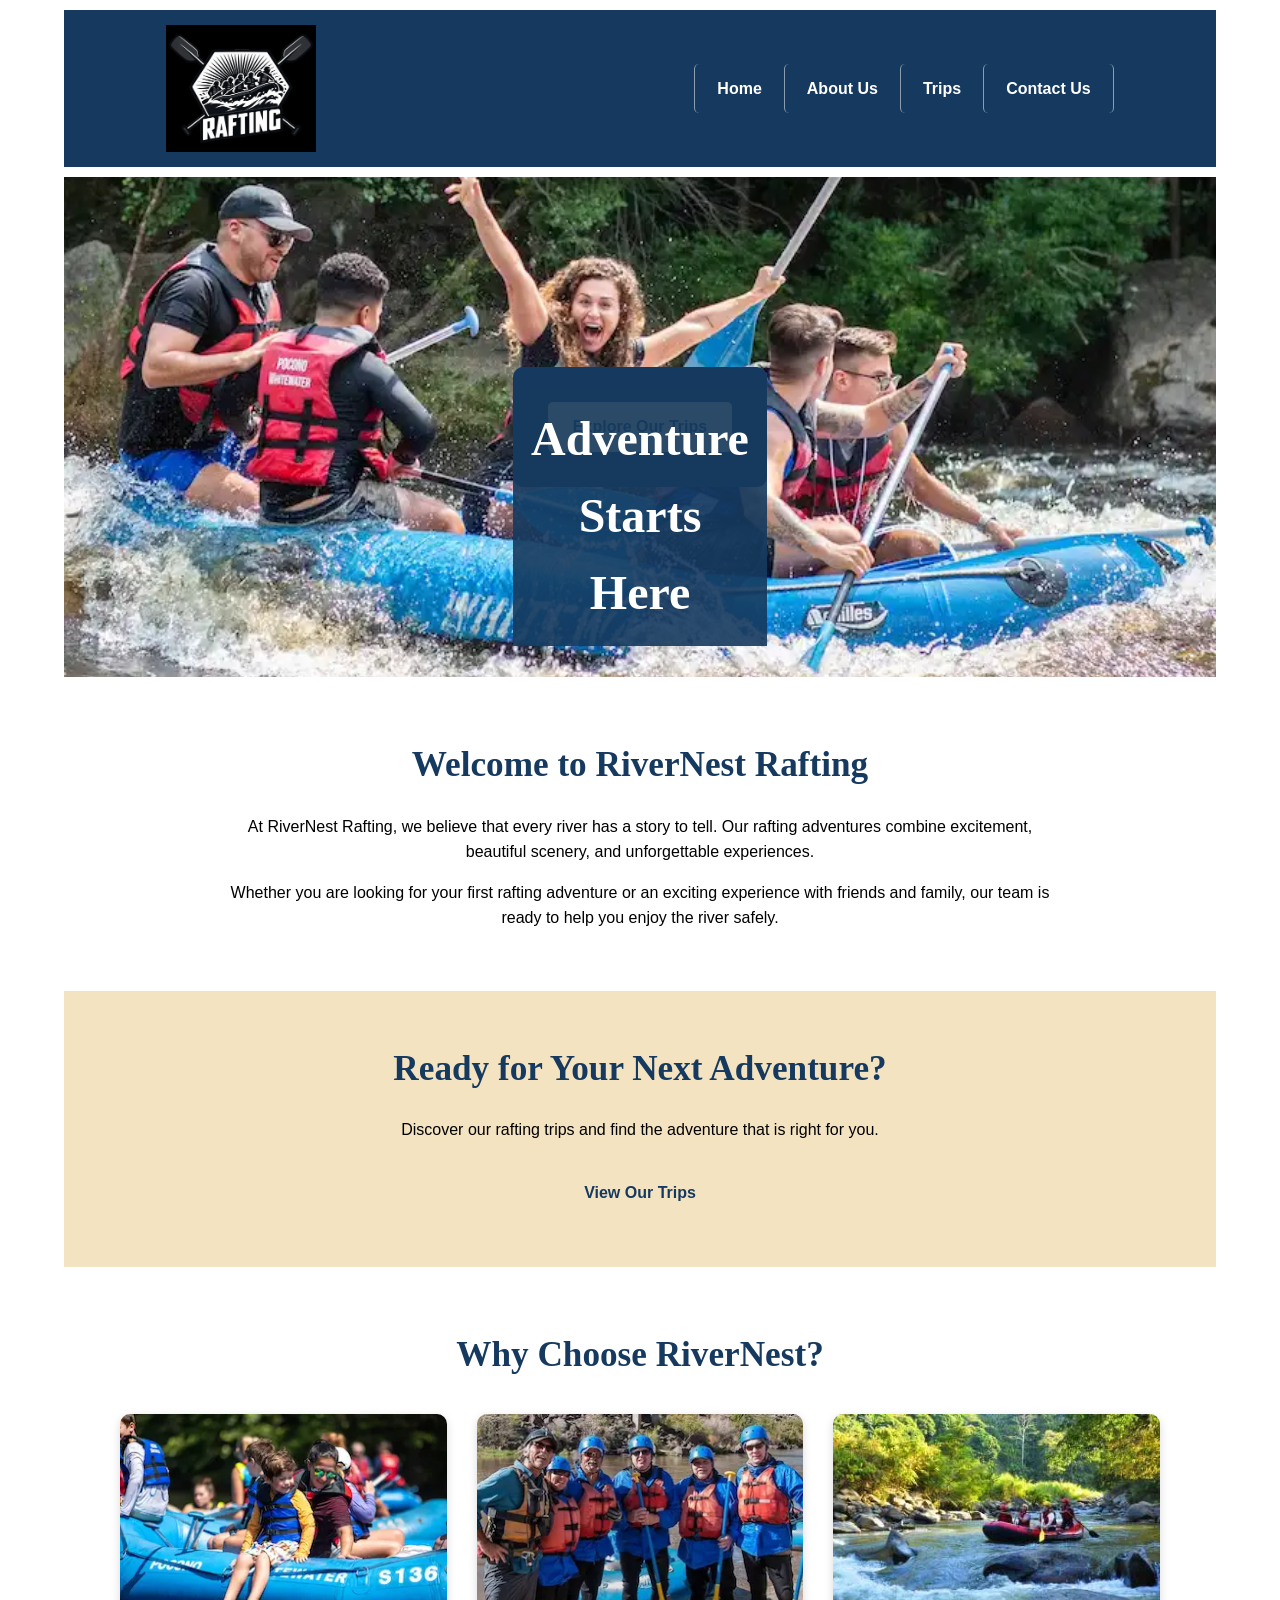
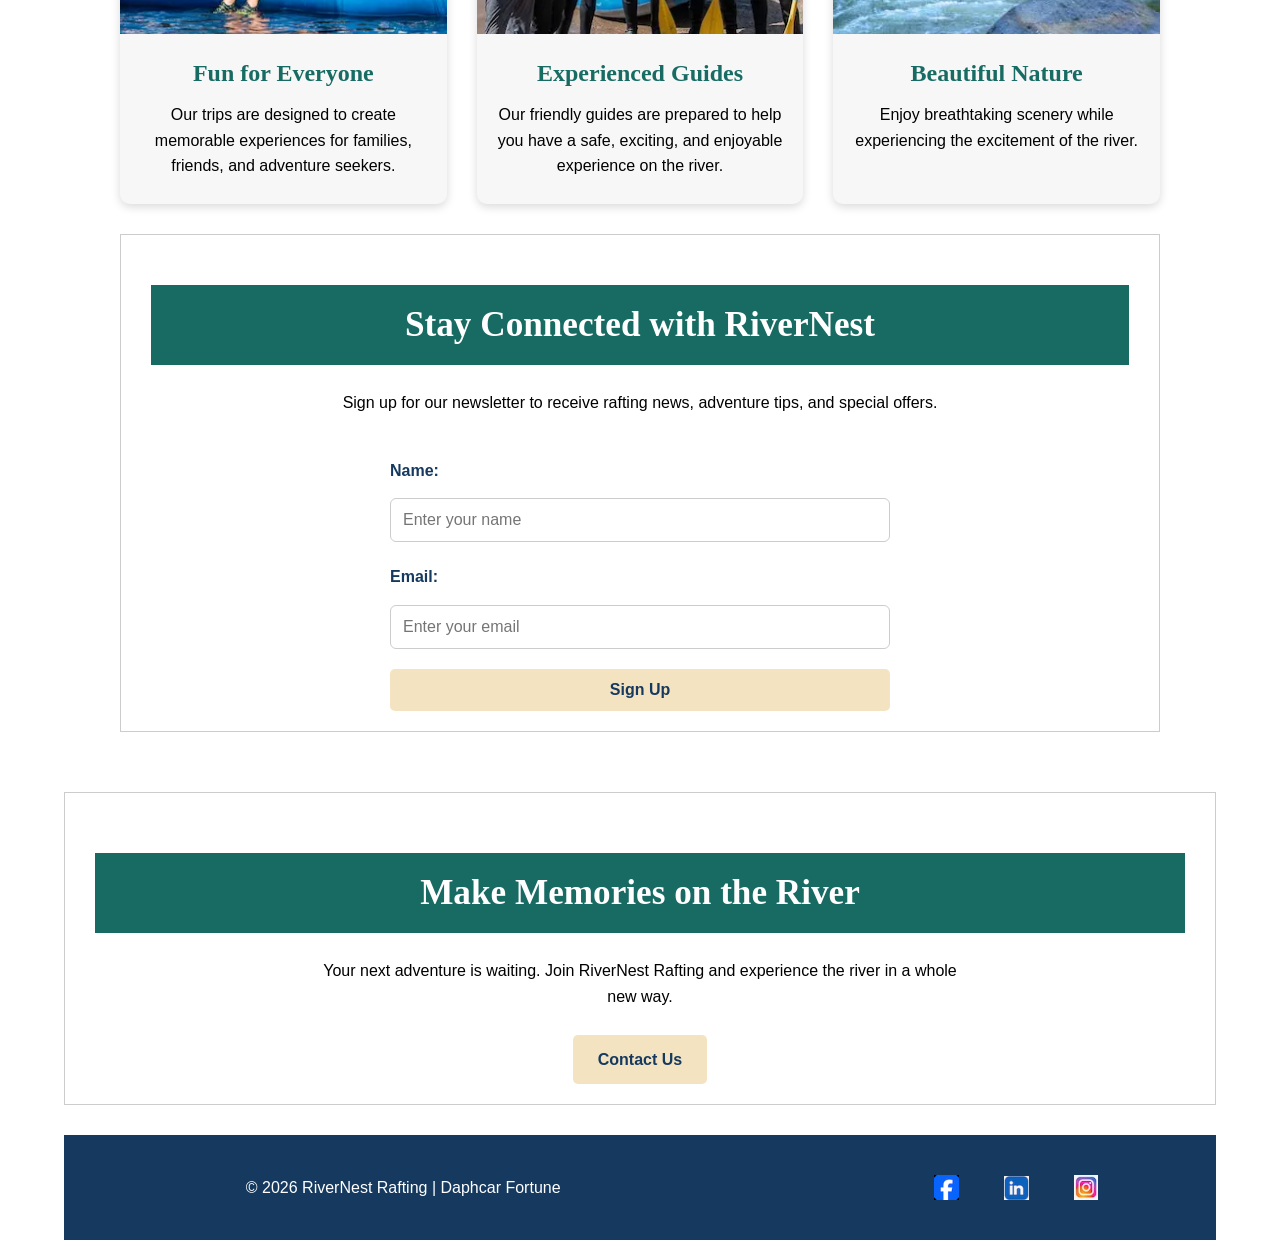
==== commit 6126d367: "HTML update" ====
--- a/wwr/index.html
+++ b/wwr/index.html
@@ -41,11 +41,7 @@
 
             <div class="hero-content">
                 <h1>Adventure Starts Here</h1>
-                <p>
-                    Experience the excitement of whitewater rafting with
-                    RiverNest Rafting. Create unforgettable memories while
-                    exploring the beauty of nature.
-                </p>
+
 
                 <a class="button" href="trips.html">Explore Our Trips</a>
             </div>
--- a/wwr/styles/rafting.css
+++ b/wwr/styles/rafting.css
@@ -595,9 +595,12 @@
 
     max-width: 650px;
     padding: 35px;
-    text-align: center;
+
+    text-align: center;
+
     background-color: var(--primary-color);
-    color: #FFFFFF;
+    color: var(--white-color);
+
     border-radius: 10px;
 }
 
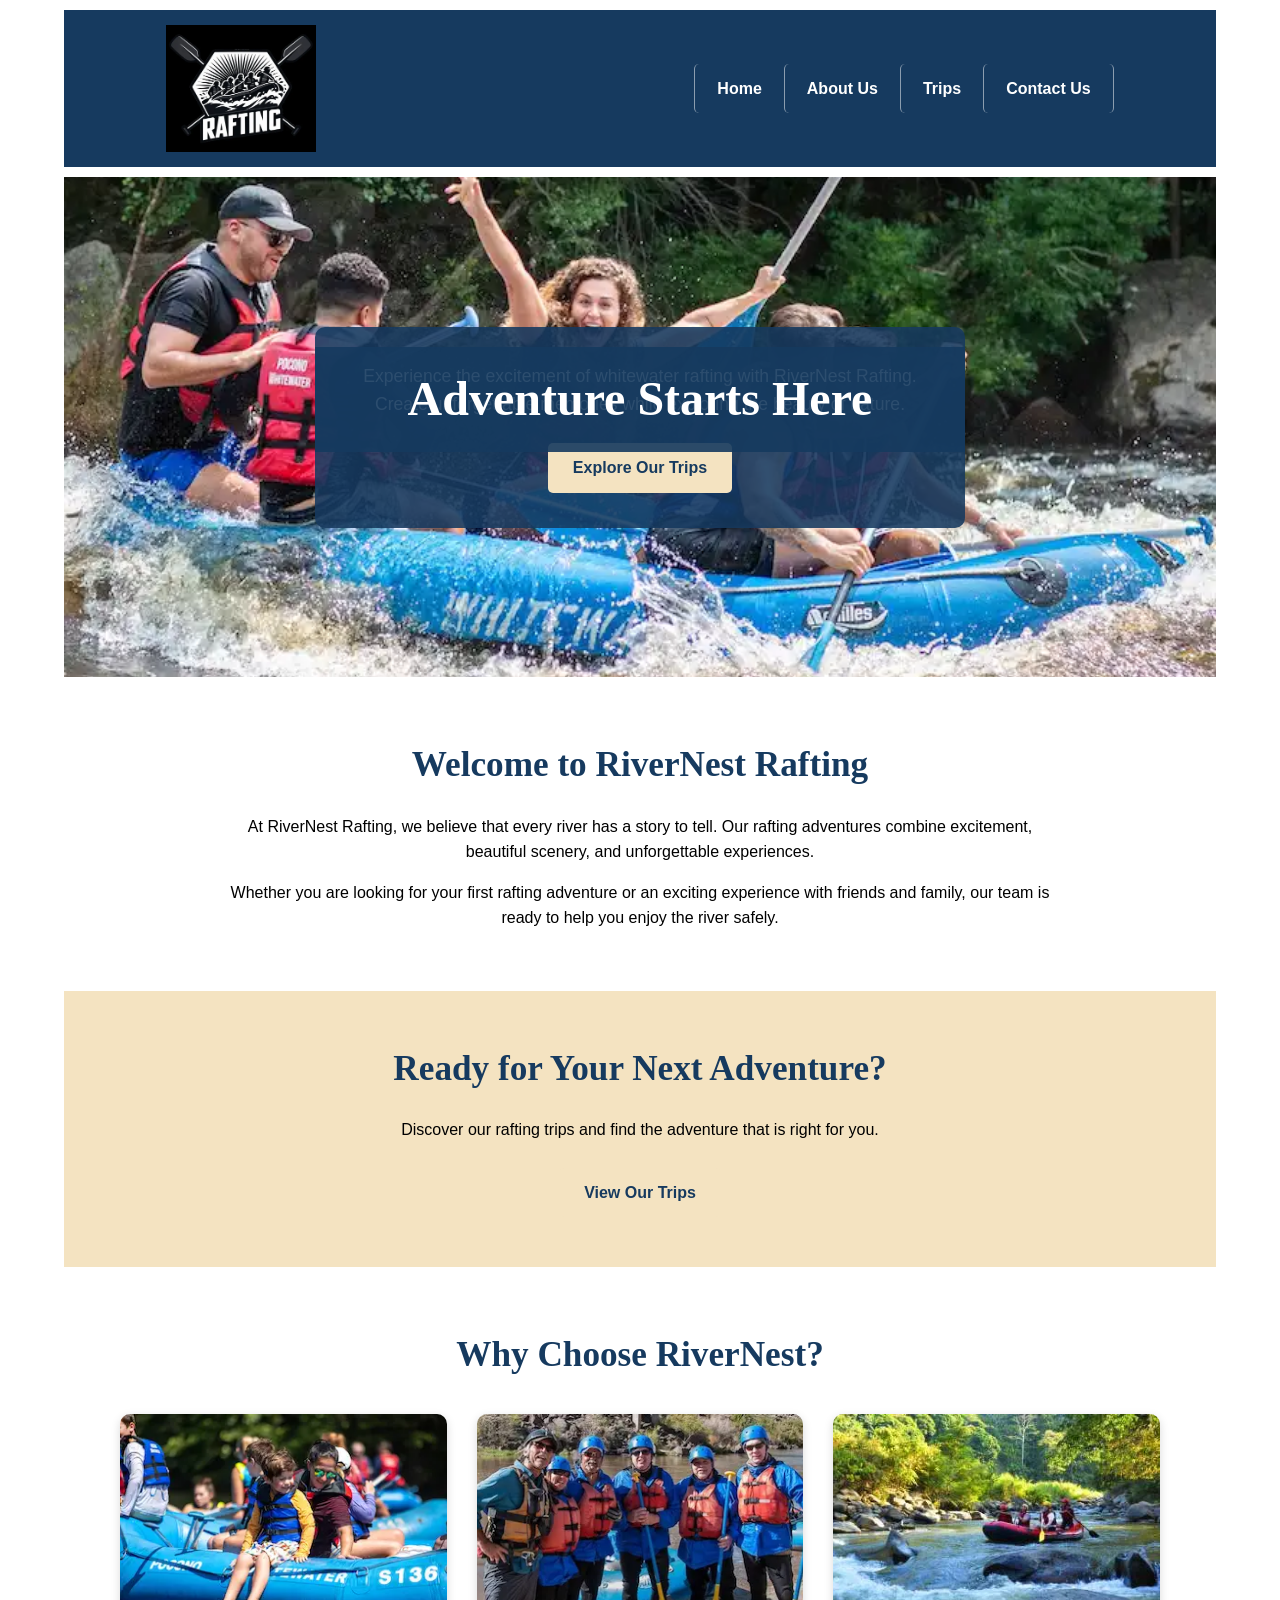
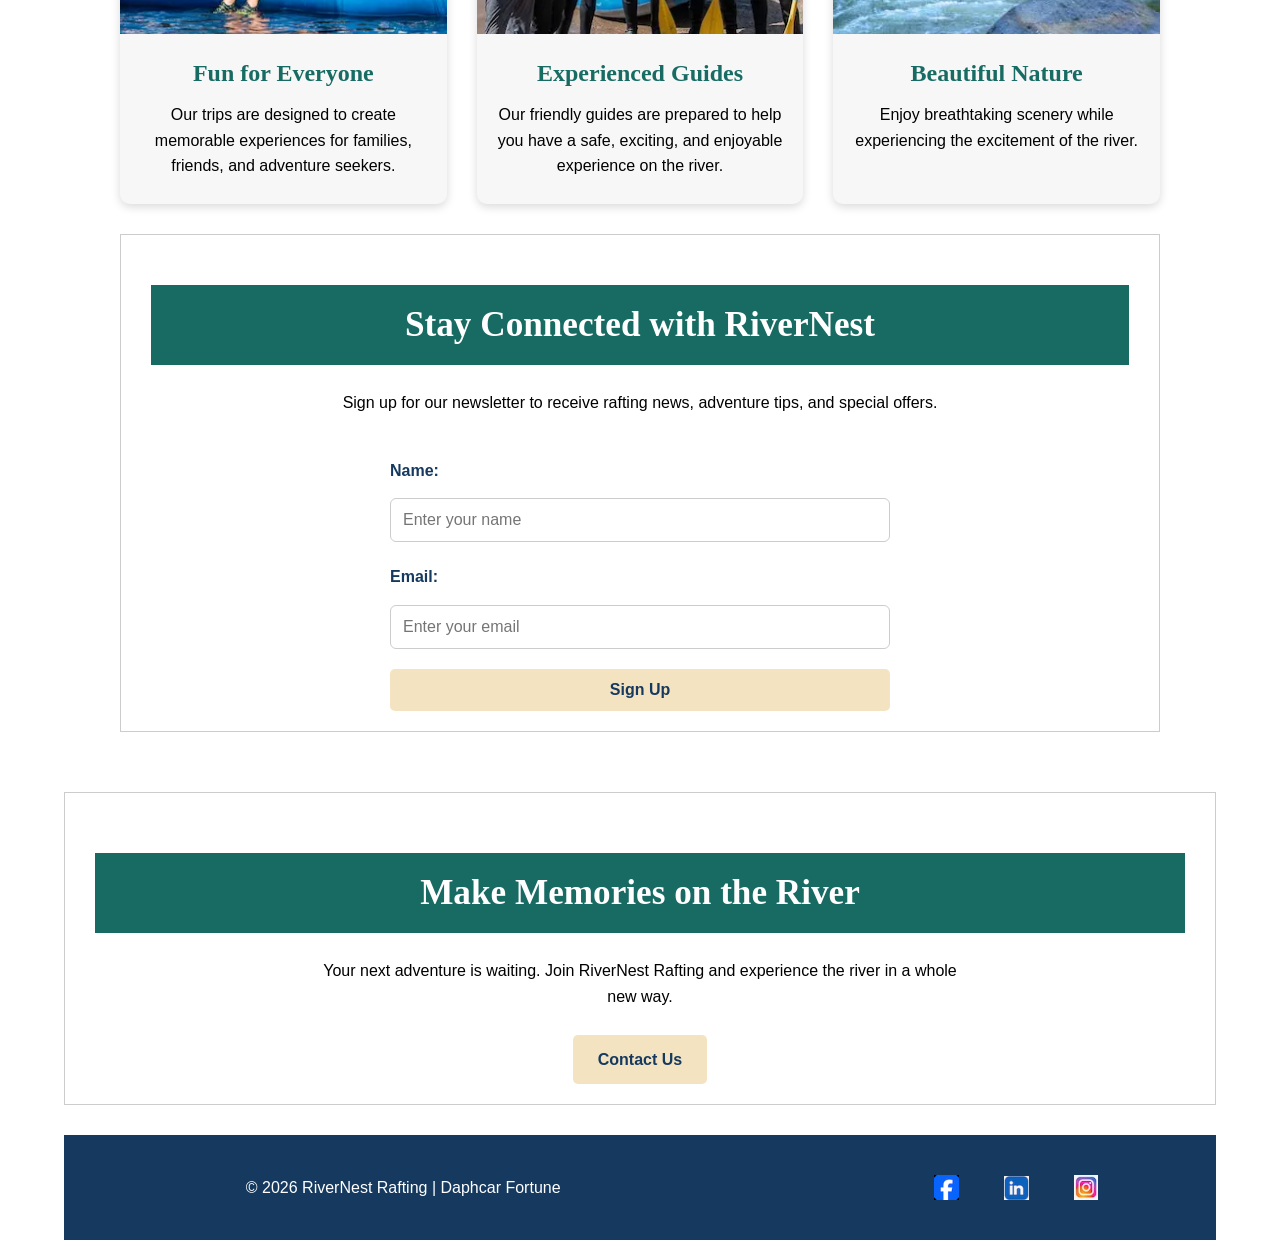
==== commit 6b66adef: "HTML" ====
--- a/wwr/index.html
+++ b/wwr/index.html
@@ -41,7 +41,11 @@
 
             <div class="hero-content">
                 <h1>Adventure Starts Here</h1>
-
+                <p>
+                    Experience the excitement of whitewater rafting with
+                    RiverNest Rafting. Create unforgettable memories while
+                    exploring the beauty of nature.
+                </p>
 
                 <a class="button" href="trips.html">Explore Our Trips</a>
             </div>
--- a/wwr/styles/rafting.css
+++ b/wwr/styles/rafting.css
@@ -598,7 +598,7 @@
 
     text-align: center;
 
-    background-color: var(--primary-color);
+    background-color: rgba(22, 58, 95, 0.88);
     color: var(--white-color);
 
     border-radius: 10px;
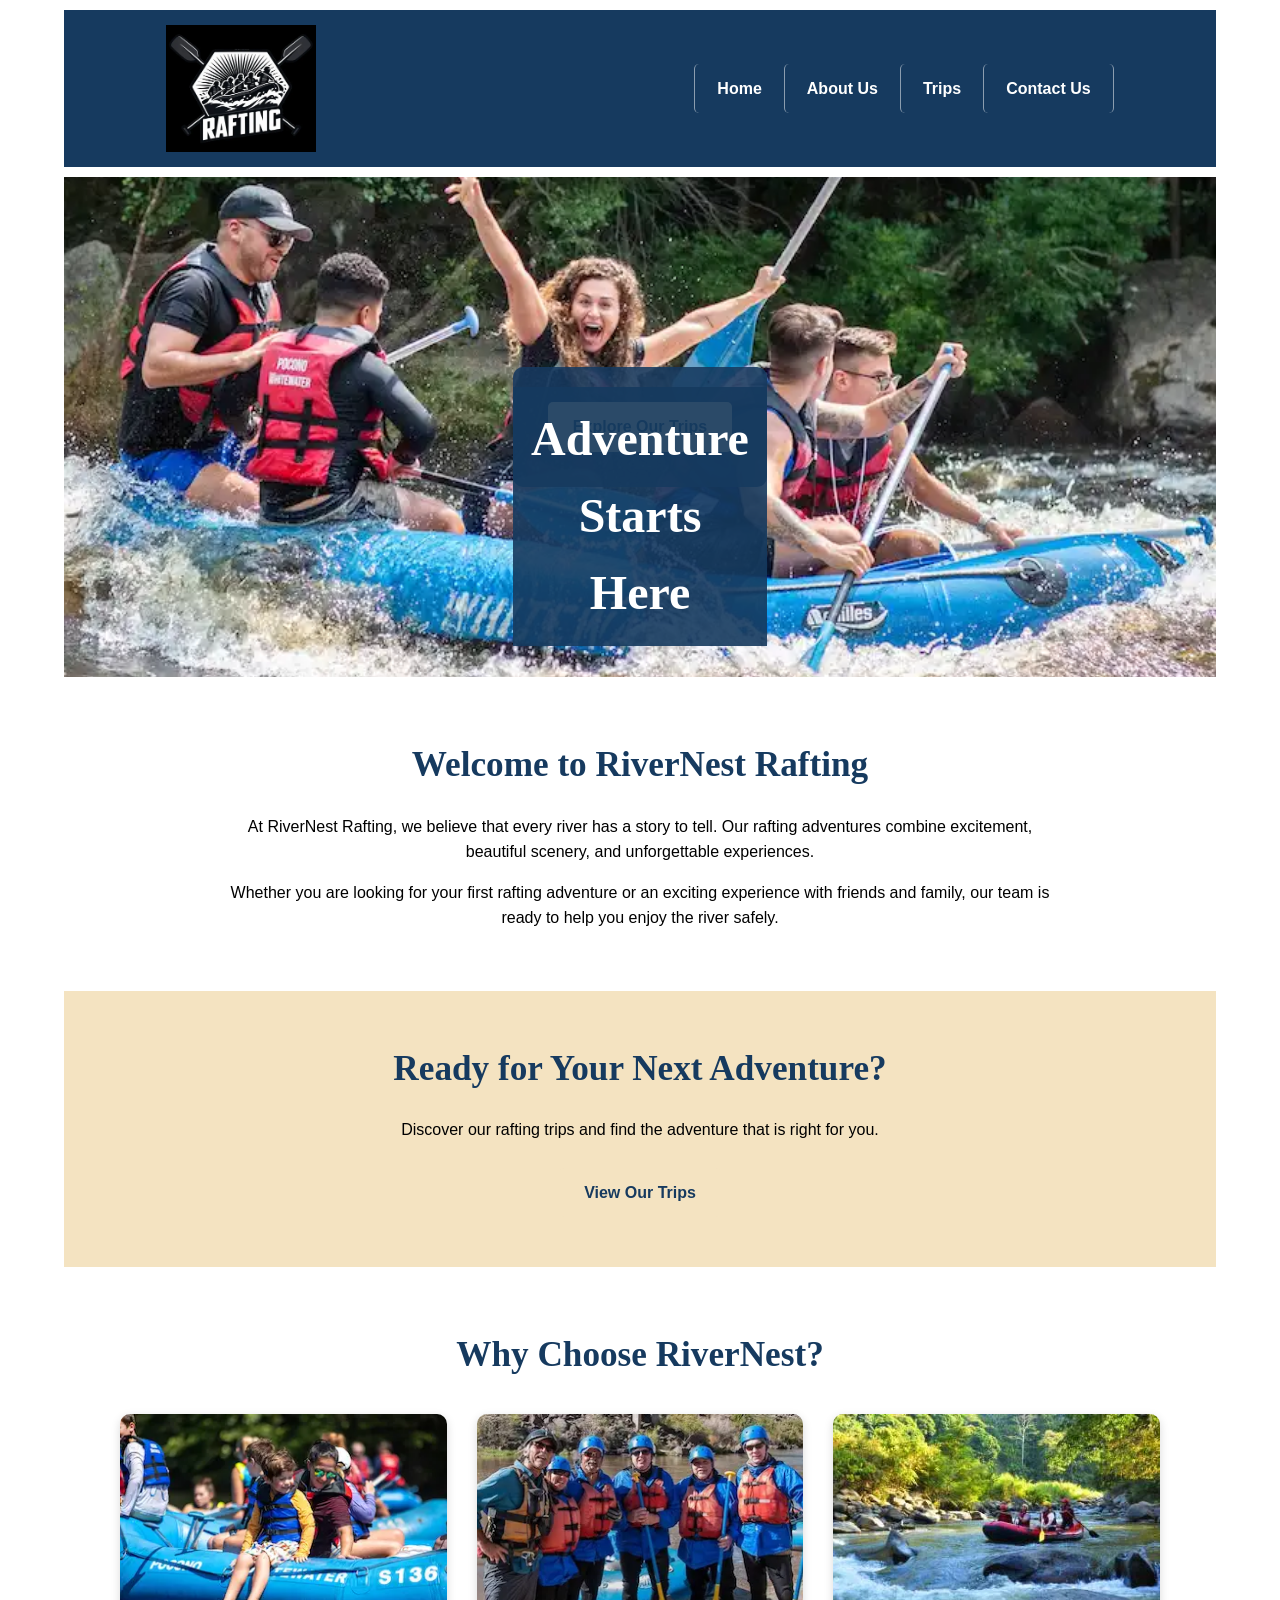
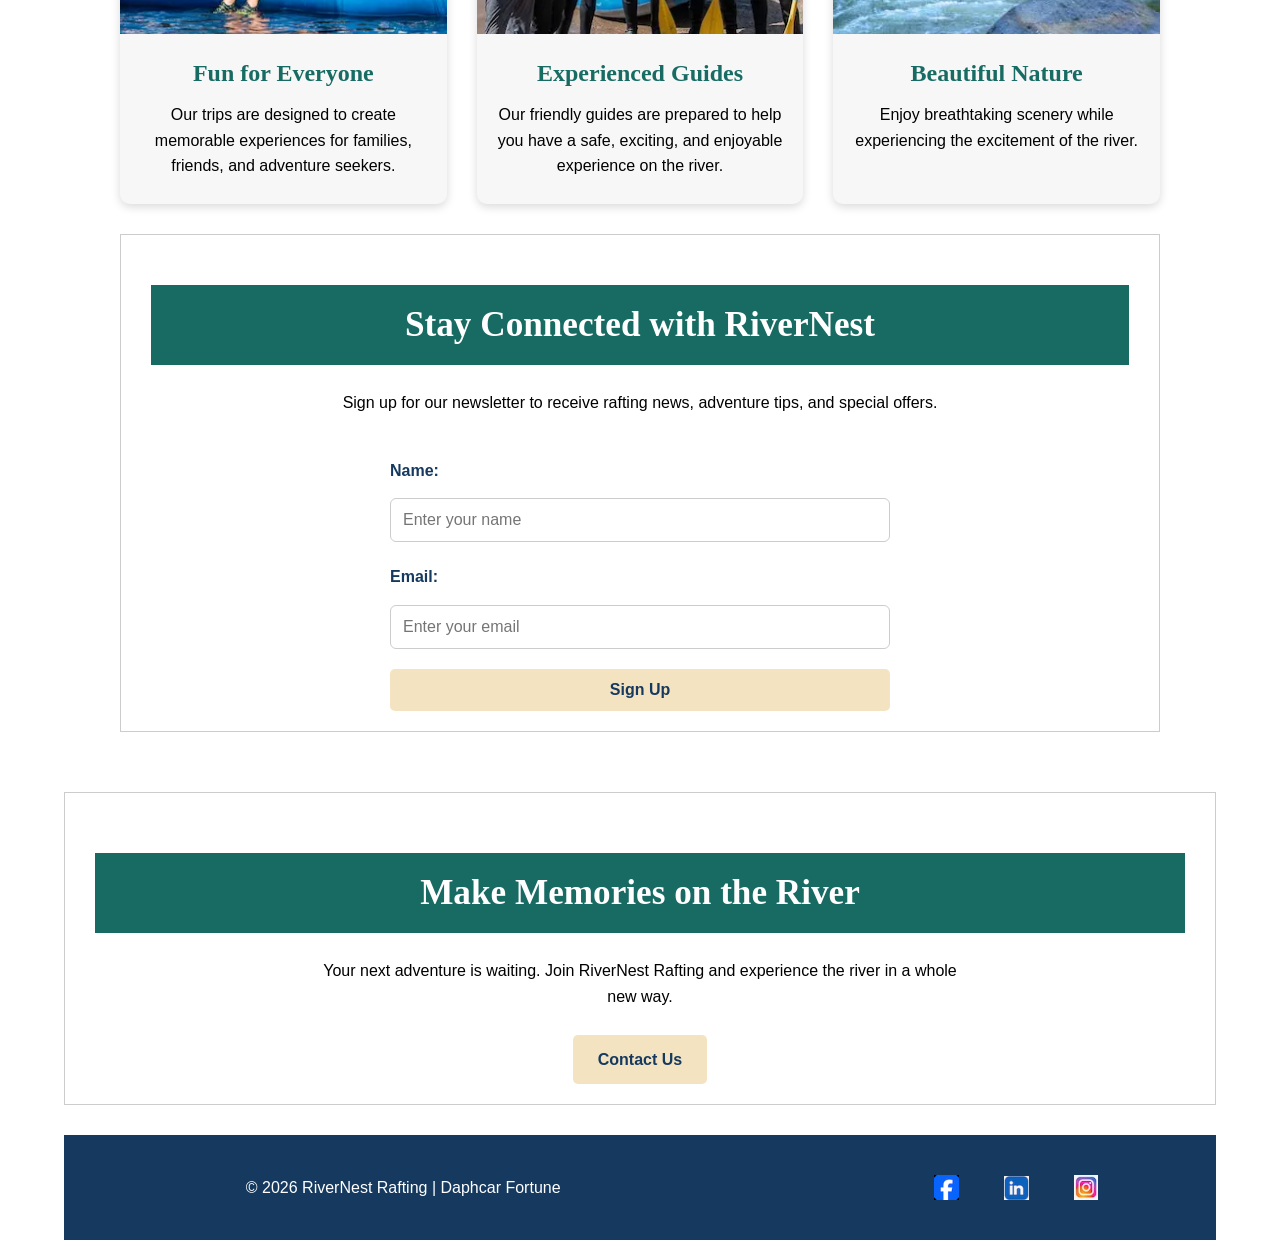
==== commit 2b127400: "CSS & HTML updated" ====
--- a/wwr/index.html
+++ b/wwr/index.html
@@ -41,11 +41,7 @@
 
             <div class="hero-content">
                 <h1>Adventure Starts Here</h1>
-                <p>
-                    Experience the excitement of whitewater rafting with
-                    RiverNest Rafting. Create unforgettable memories while
-                    exploring the beauty of nature.
-                </p>
+
 
                 <a class="button" href="trips.html">Explore Our Trips</a>
             </div>
--- a/wwr/styles/rafting.css
+++ b/wwr/styles/rafting.css
@@ -408,7 +408,9 @@
 footer p {
     grid-column: 1;
     grid-row: 1;
+
     margin: 0;
+
     color: #FFFFFF;
 }
 
@@ -611,13 +613,6 @@
     color: #FFFFFF;
 }
 
-.hero-content p {
-    font-size: 1.1rem;
-    margin-bottom: 25px;
-    color: #FFFFFF;
-    background-color: transparent;
-}
-
 /* ---------- BUTTONS ---------- */
 
 .button {
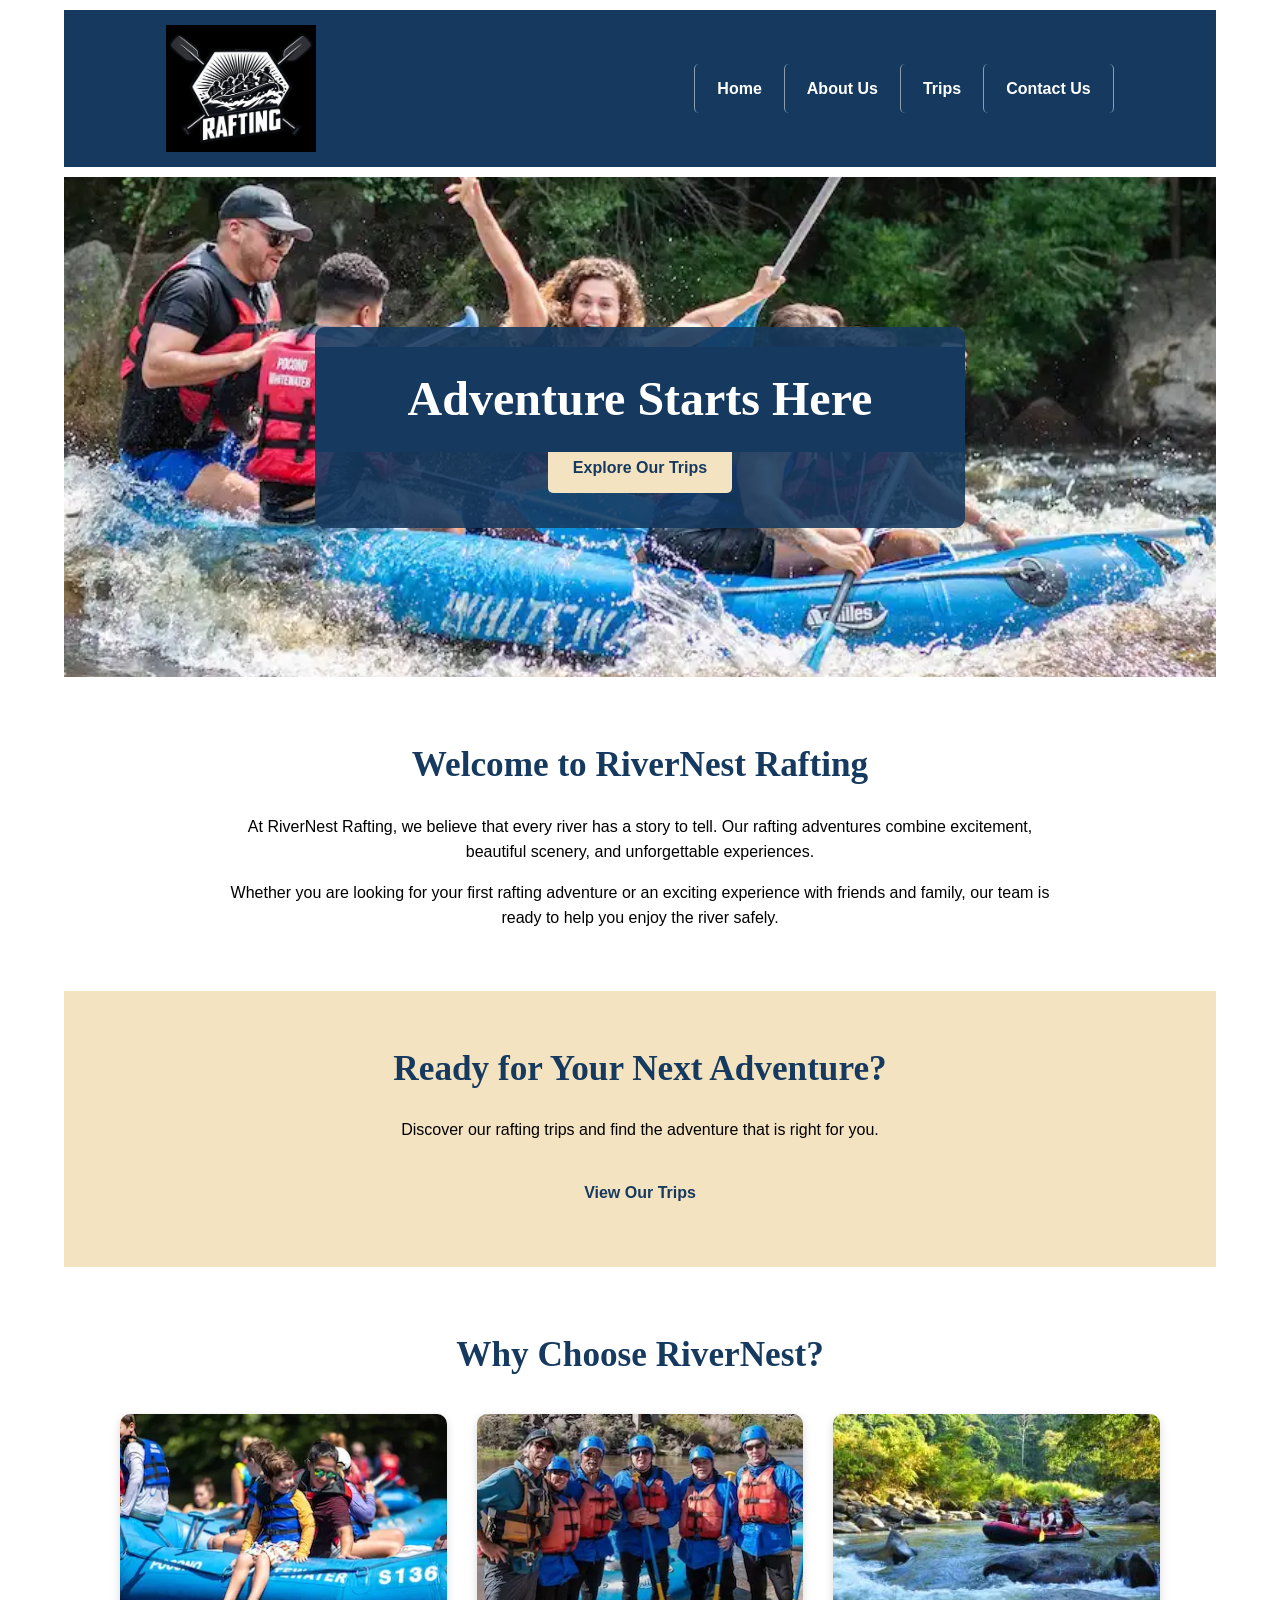
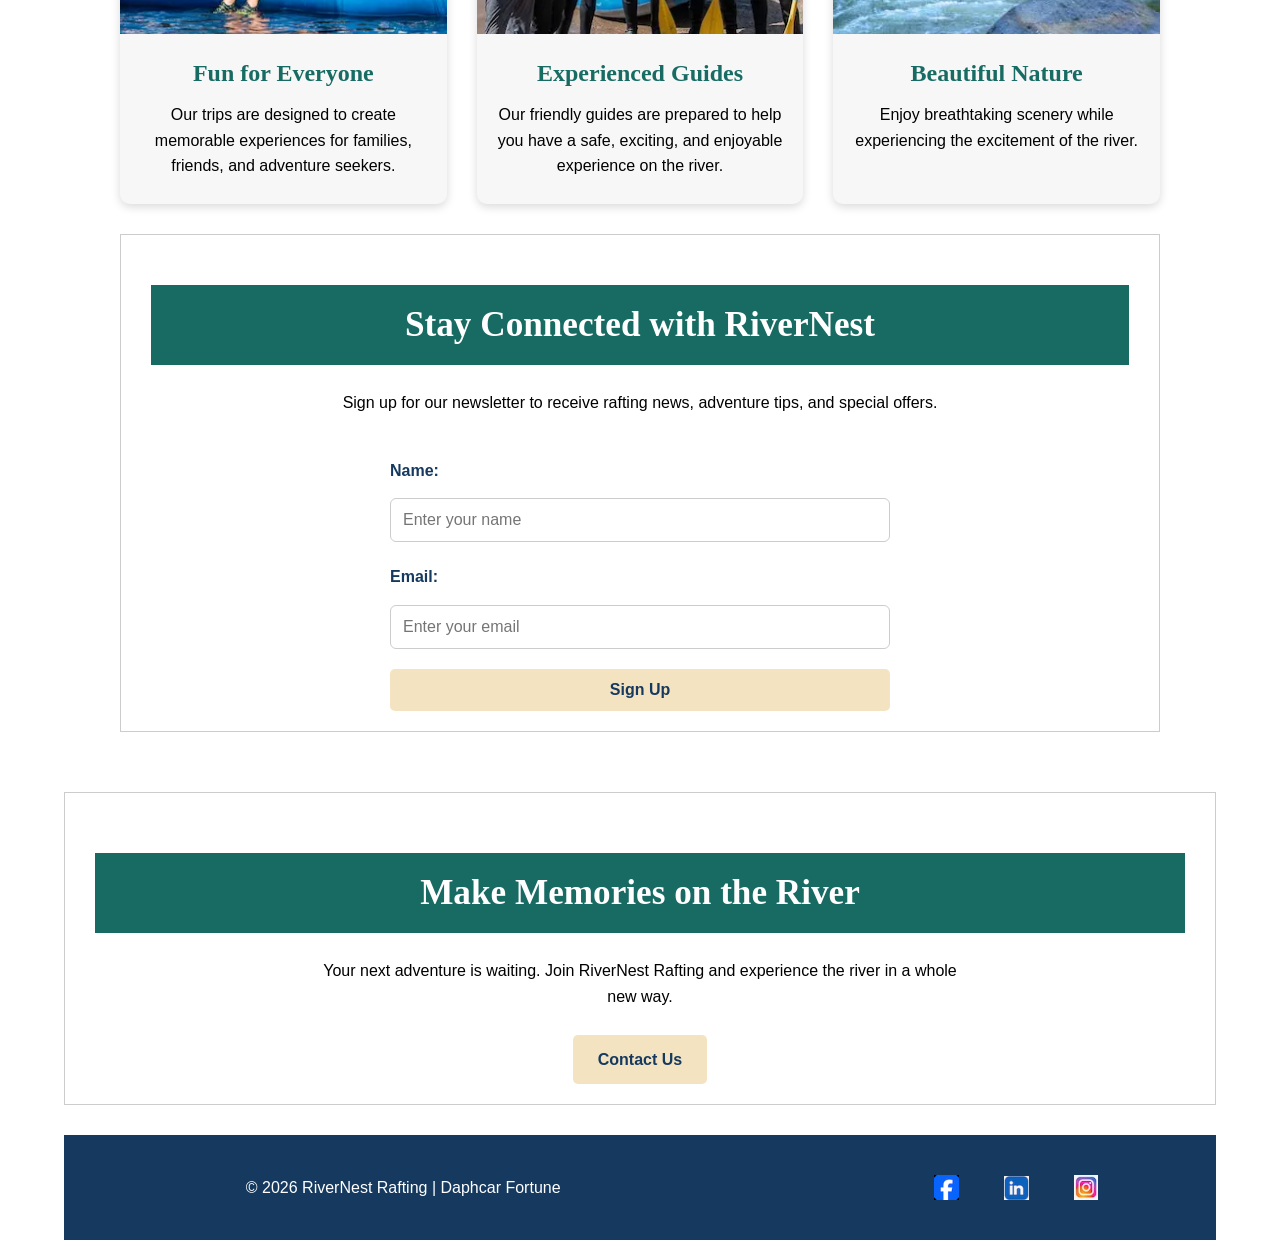
==== commit ee38c762: "HTML & CSS updated" ====
--- a/wwr/index.html
+++ b/wwr/index.html
@@ -41,7 +41,11 @@
 
             <div class="hero-content">
                 <h1>Adventure Starts Here</h1>
-
+                <p>
+                    Experience the excitement of whitewater rafting with
+                    RiverNest Rafting. Create unforgettable memories while
+                    exploring the beauty of nature.
+                </p>
 
                 <a class="button" href="trips.html">Explore Our Trips</a>
             </div>
--- a/wwr/styles/rafting.css
+++ b/wwr/styles/rafting.css
@@ -611,6 +611,14 @@
     font-size: 3rem;
     margin-bottom: 15px;
     color: #FFFFFF;
+    background-color: var(--primary-color);
+}
+
+.hero-content p {
+    font-size: 1.1rem;
+    margin-bottom: 25px;
+    color: #FFFFFF;
+    background-color: var(--primary-color);
 }
 
 /* ---------- BUTTONS ---------- */
